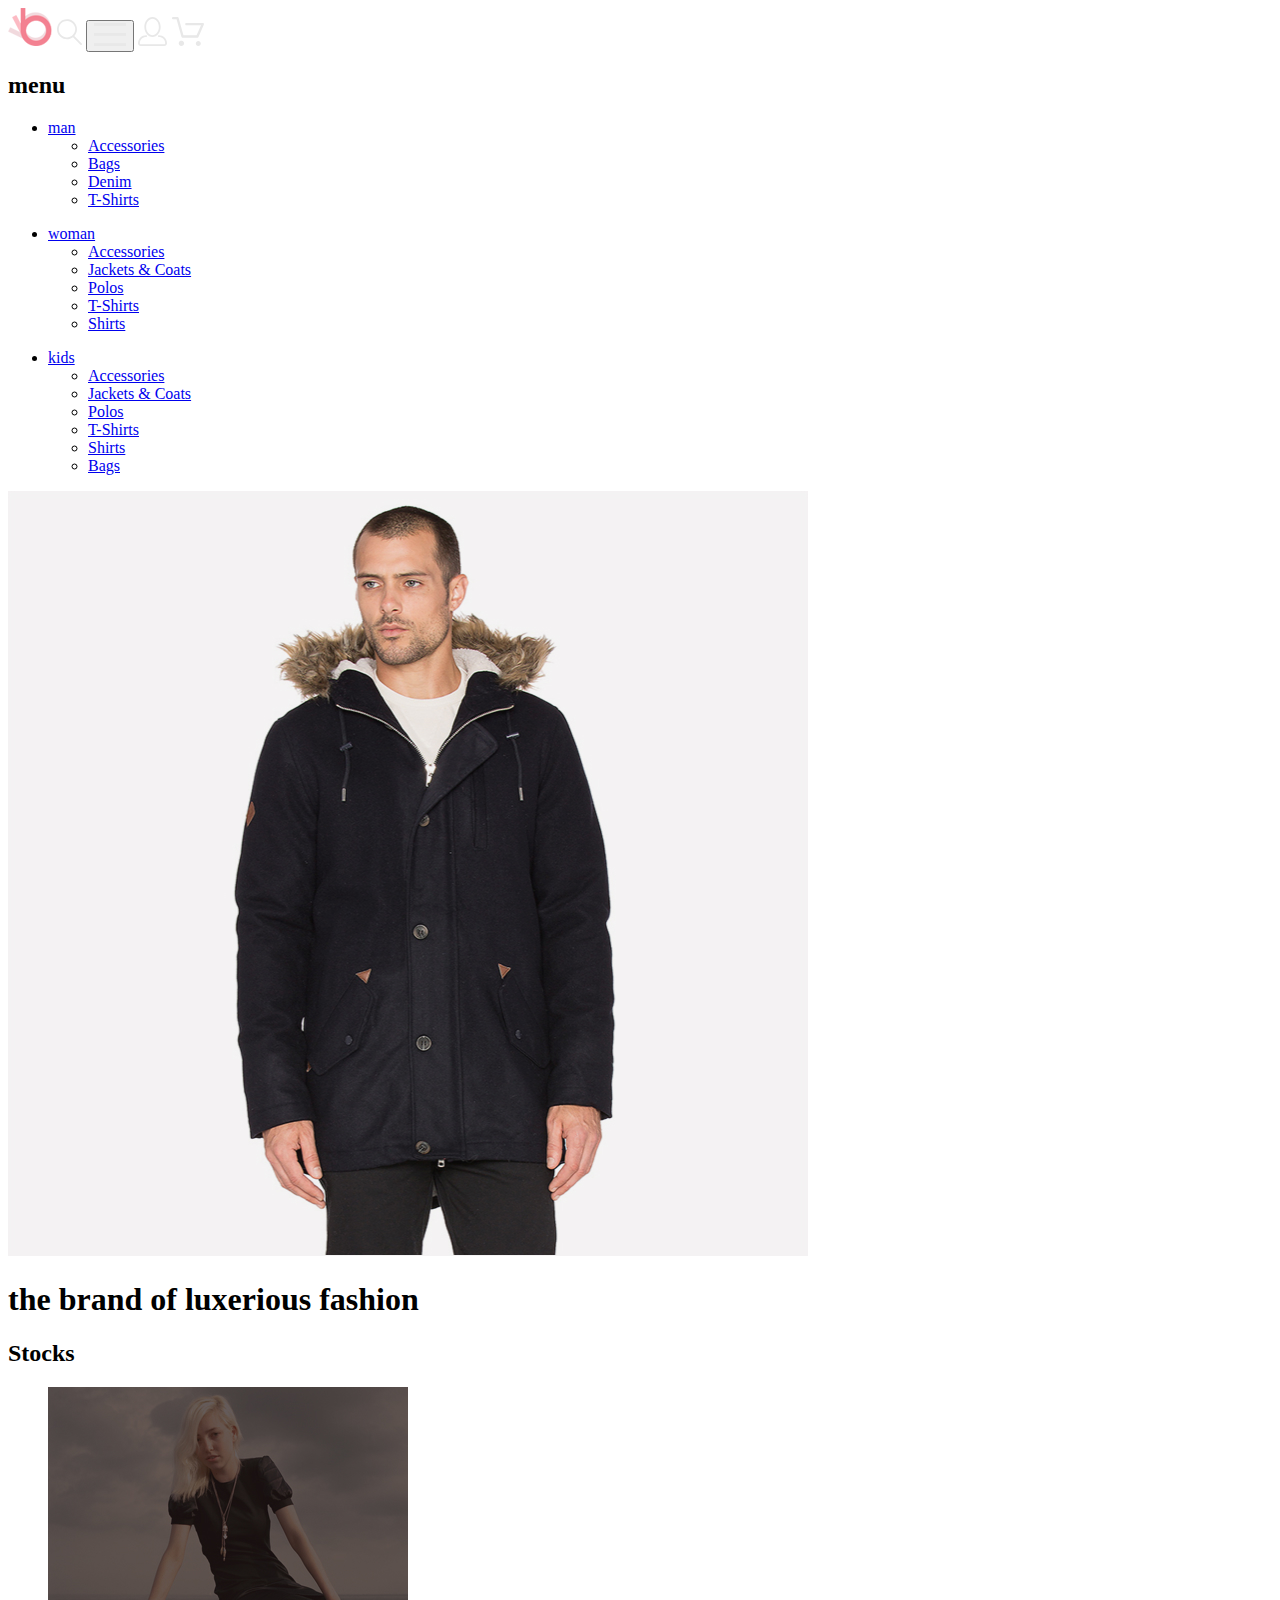
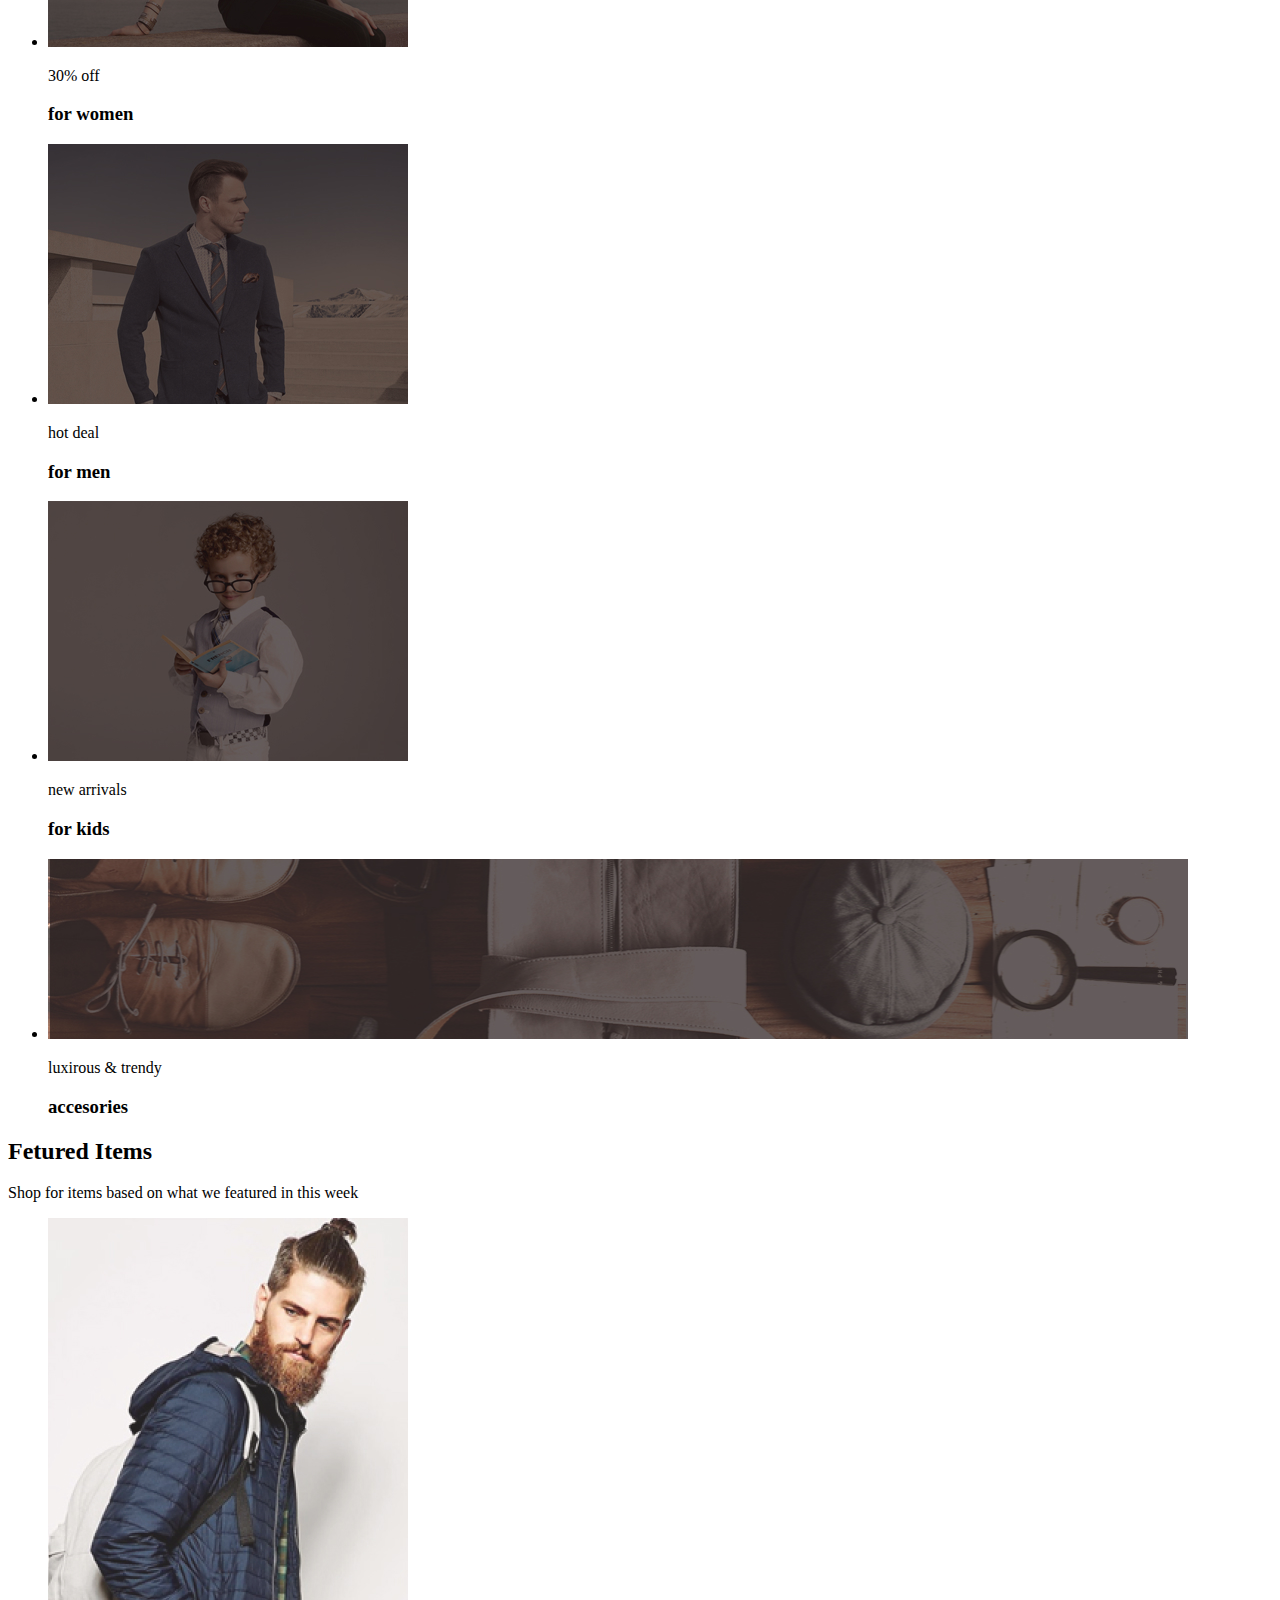
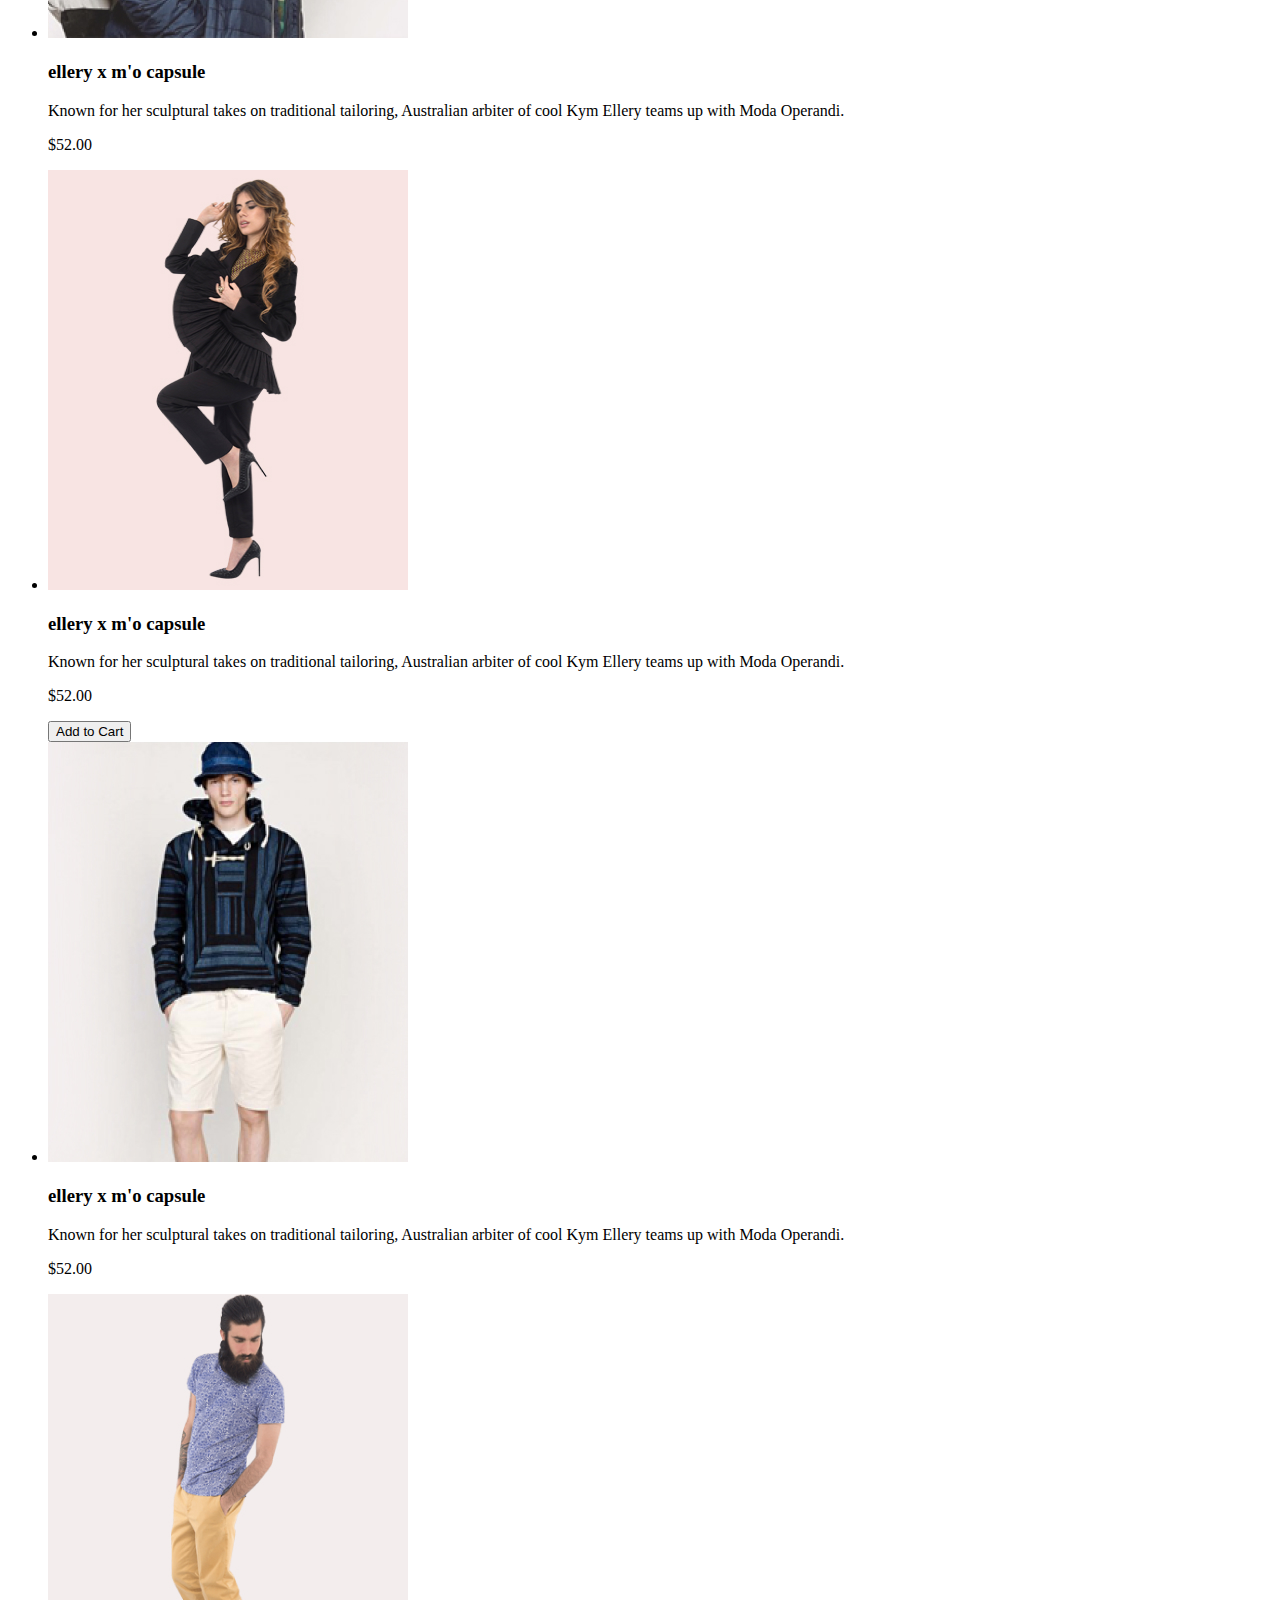
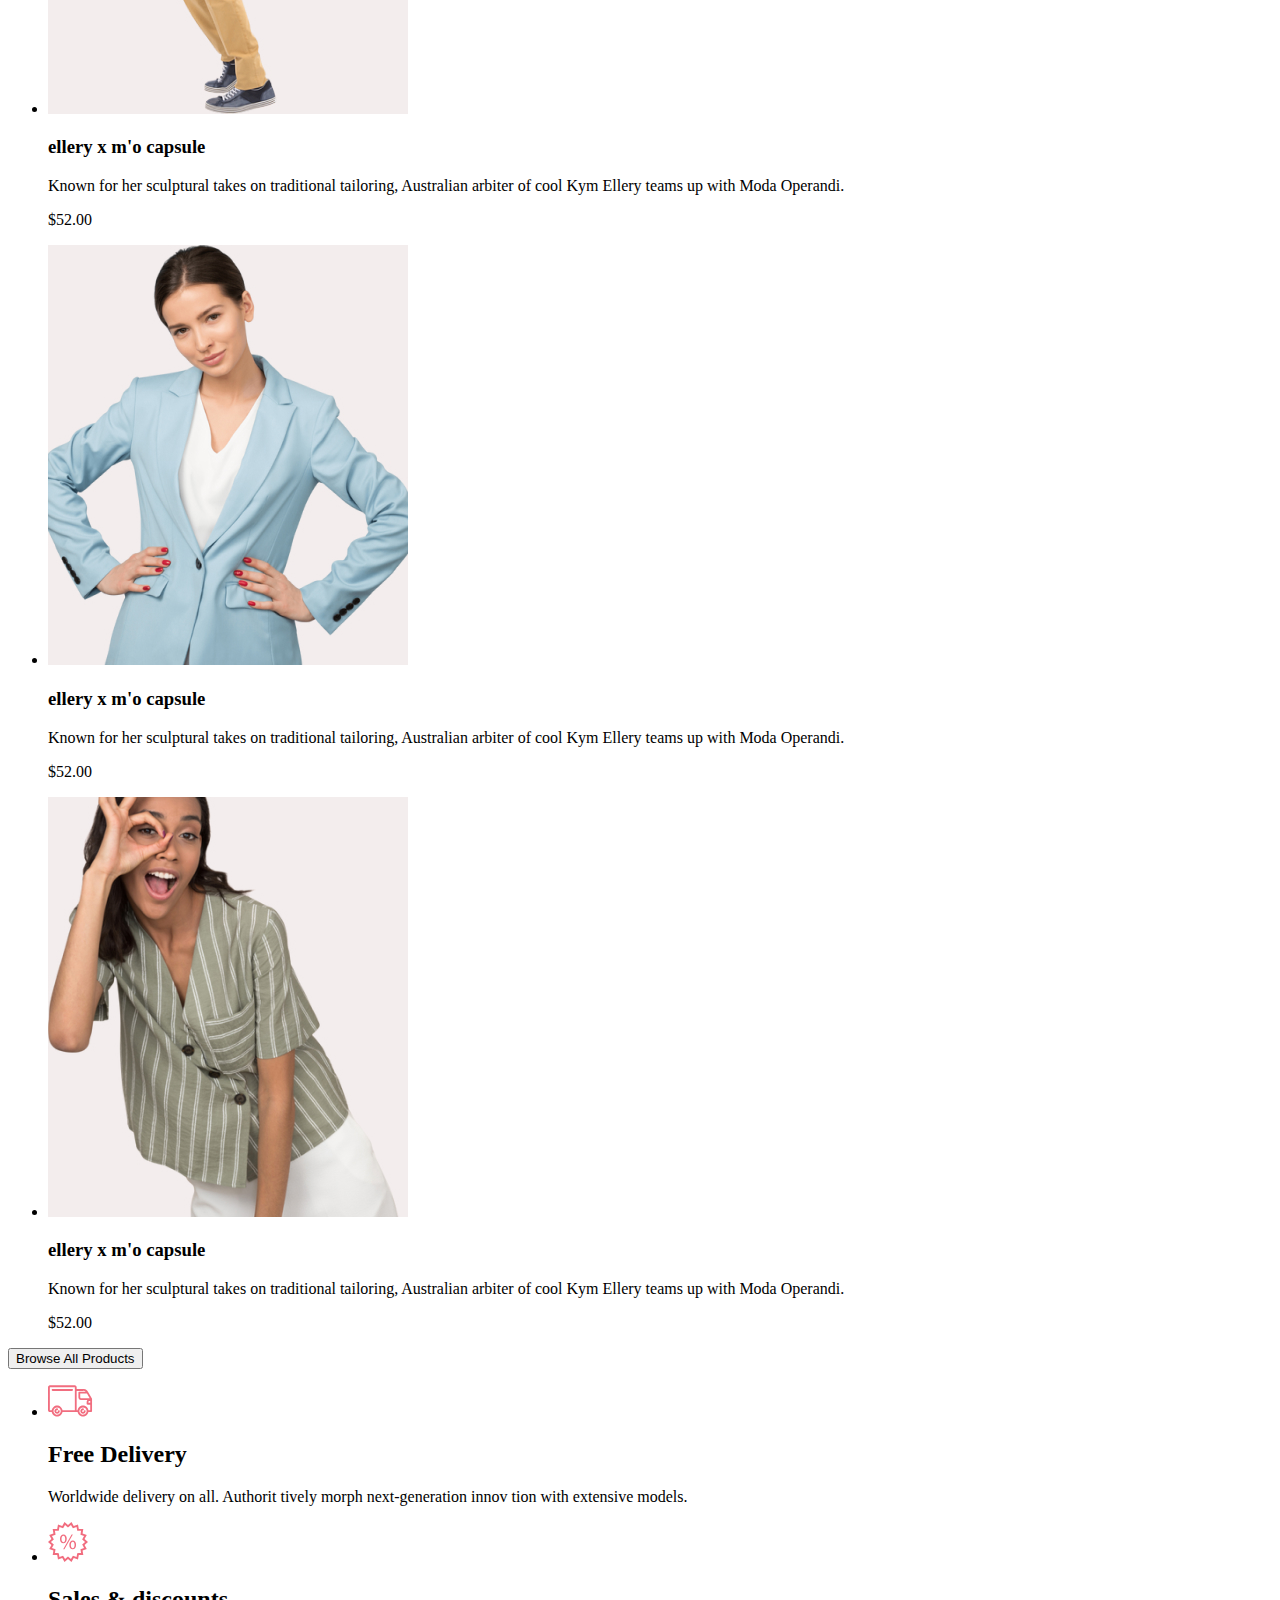
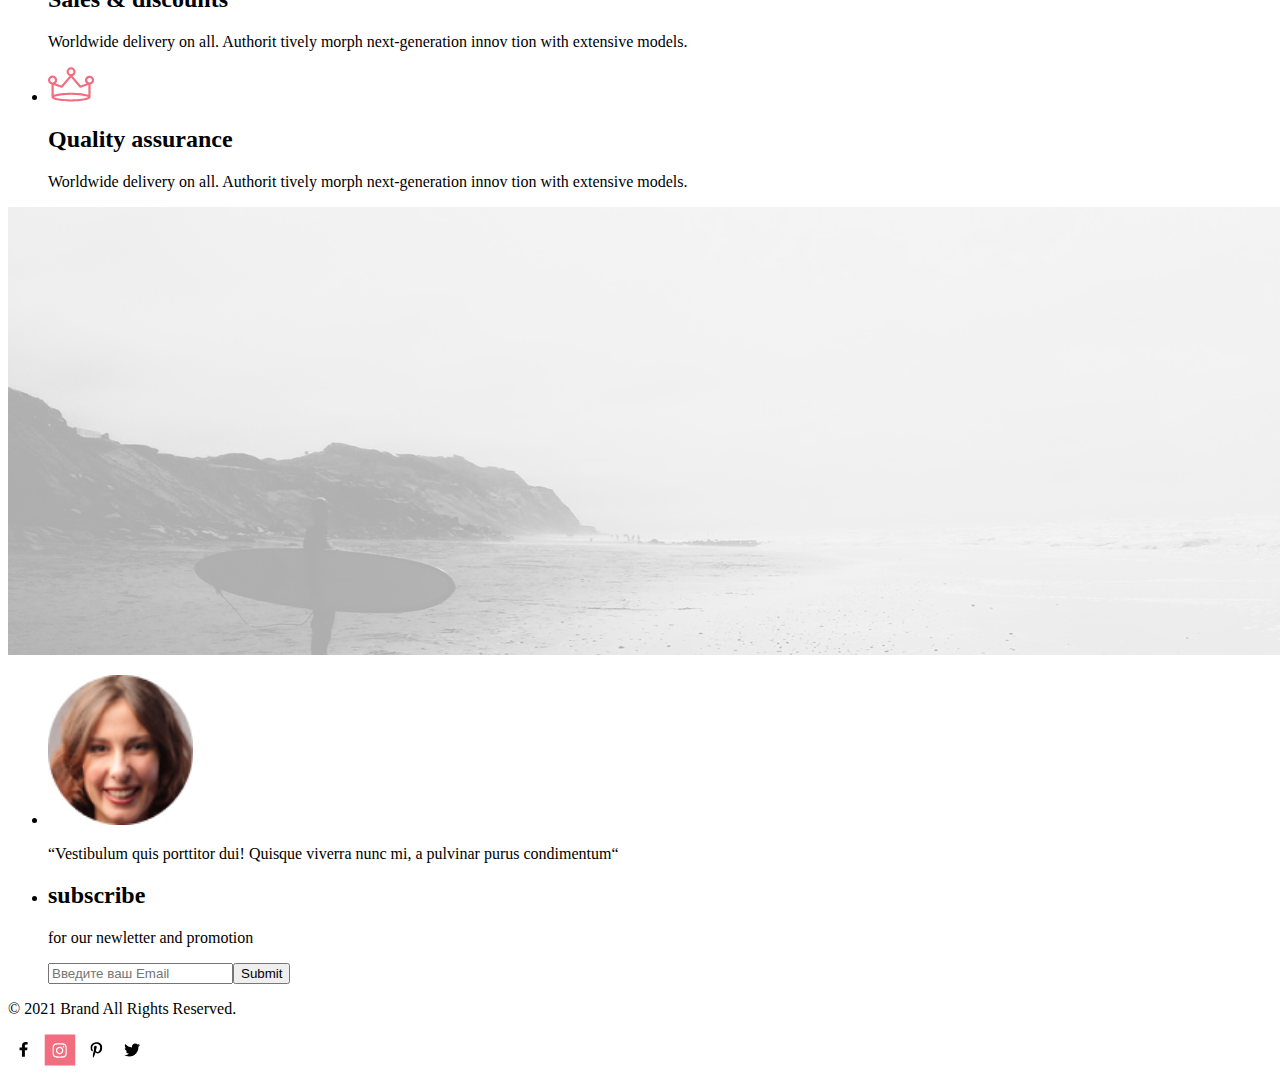
==== index.html @ 7eae7be0 "lesson1 add" ====
<!DOCTYPE html>
<html lang="en">

<head>
    <meta charset="UTF-8">
    <meta http-equiv="X-UA-Compatible" content="IE=edge">
    <meta name="viewport" content="width=device-width, initial-scale=1.0">
    <title>Shop</title>
</head>

<body>
    <header>
        <img src="./img/logo.svg" alt="logo" width="44" height="38">
        <img src="./img/loupe.svg" alt="loupe" width="26" height="27">
        <button type="button"><img src="./img/burger.svg" alt="burger" width="32" height="23"></button>
        <a href="#"><img src="./img/account.svg" alt="account" width="29" height="29"></a>
        <a href="#"><img src="./img/basket.svg"></a>

        <nav>
            <h2>menu</h2>
            <ul>
                <li>
                    <a href="#">man</a>
                    <ul>
                        <li><a href="#">Accessories</a></li>
                        <li><a href="#">Bags</a></li>
                        <li><a href="#">Denim</a></li>
                        <li><a href="#">T-Shirts</a></li>
                    </ul>
                </li>
            </ul>
            <ul>
                <li>
                    <a href="#">woman</a>
                    <ul>
                        <li><a href="#">Accessories</a></li>
                        <li><a href="#">Jackets & Coats</a></li>
                        <li><a href="#">Polos</a></li>
                        <li><a href="#">T-Shirts</a></li>
                        <li><a href="#">Shirts</a></li>
                    </ul>
                </li>
            </ul>
            <ul>
                <li>
                    <a href="#">kids</a>
                    <ul>
                        <li><a href="#">Accessories</a></li>
                        <li><a href="#">Jackets & Coats</a></li>
                        <li><a href="#">Polos</a></li>
                        <li><a href="#">T-Shirts</a></li>
                        <li><a href="#">Shirts</a></li>
                        <li><a href="#">Bags</a></li>
                    </ul>
                </li>
            </ul>
        </nav>

        <main>
            <section>
                <img src="./img/man.jpg" alt="man" width="800" height="765">
                <h1>the brand of luxerious fashion</h1>
            </section>
            <section>
                <h2>Stocks</h2>
                <ul>
                    <li>
                        <img src="./img/forwoman.jpg" alt="forwoman" width="360" height="260">
                        <p>30% off</p>
                        <h3>for women</h3>
                    </li>
                    <li>
                        <img src="./img/formen.jpg" alt="formen" width="360" height="260">
                        <p>hot deal</p>
                        <h3>for men</h3>
                    </li>
                    <li>
                        <img src="./img/forkids.jpg" alt="forkids" width="360" height="260">
                        <p>new arrivals</p>
                        <h3>for kids</h3>
                    </li>
                    <li>
                        <img src="./img/foraccesories.jpg" alt="accesories" width="1140" height="180">
                        <p>luxirous & trendy</p>
                        <h3>accesories</h3>
                    </li>
                </ul>
            </section>
            <section>
                <h2>Fetured Items</h2>
                <p>Shop for items based on what we featured in this week</p>
                <ul>
                    <li>
                        <img src="./img/product1.jpg" alt="product1" width="360" height="420">
                        <h3>ellery x m'o capsule</h3>
                        <p>Known for her sculptural takes on traditional tailoring, Australian arbiter of cool Kym
                            Ellery teams up with Moda Operandi.</p>
                        <p>$52.00</p>
                    </li>
                    <li>
                        <img src="./img/product2.jpg" alt="product2" width="360" height="420">
                        <h3>ellery x m'o capsule</h3>
                        <p>Known for her sculptural takes on traditional tailoring, Australian arbiter of cool Kym
                            Ellery teams up with Moda Operandi.</p>
                        <p>$52.00</p>
                        <button type="button">Add to Cart</button>
                    </li>
                    <li>
                        <img src="./img/product3.jpg" alt="product3" width="360" height="420">
                        <h3>ellery x m'o capsule</h3>
                        <p>Known for her sculptural takes on traditional tailoring, Australian arbiter of cool Kym
                            Ellery teams up with Moda Operandi.</p>
                        <p>$52.00</p>
                    </li>
                </ul>
                <ul>
                    <li>
                        <img src="./img/product4.jpg" alt="product4" width="360" height="420">
                        <h3>ellery x m'o capsule</h3>
                        <p>Known for her sculptural takes on traditional tailoring, Australian arbiter of cool Kym
                            Ellery teams up with Moda Operandi.</p>
                        <p>$52.00</p>
                    </li>
                    <li>
                        <img src="./img/product5.jpg" alt="product5" width="360" height="420">
                        <h3>ellery x m'o capsule</h3>
                        <p>Known for her sculptural takes on traditional tailoring, Australian arbiter of cool Kym
                            Ellery teams up with Moda Operandi.</p>
                        <p>$52.00</p>
                    </li>
                    <li>
                        <img src="./img/product6.jpg" alt="product6" width="360" height="420">
                        <h3>ellery x m'o capsule</h3>
                        <p>Known for her sculptural takes on traditional tailoring, Australian arbiter of cool Kym
                            Ellery teams up with Moda Operandi.</p>
                        <p>$52.00</p>
                    </li>
                </ul>
                <button type="button">Browse All Products</button>
            </section>
            <section>
                <ul>
                    <li>
                        <img src="./img/delivery.svg" alt="delivery" width="45" height="32">
                        <h2>Free Delivery</h2>
                        <p>Worldwide delivery on all. Authorit tively morph next-generation innov tion with extensive
                            models.</p>
                    </li>
                    <li>
                        <img src="./img/sales.svg" alt="sales" width="40" height="40">
                        <h2>Sales & discounts</h2>
                        <p>Worldwide delivery on all. Authorit tively morph next-generation innov tion with extensive
                            models.</p>
                    </li>
                    <li>
                        <img src="./img/krone.svg" alt="krone" width="47" height="35">
                        <h2>Quality assurance</h2>
                        <p>Worldwide delivery on all. Authorit tively morph next-generation innov tion with extensive
                            models.</p>
                    </li>
                </ul>
            </section>
            <section>
                <img src="./img/background.png" alt="background">
            </section>
            <ul>
                <li>
                    <img src="./img/face.jpg" alt="face" width="145" height="150">
                    <p>“Vestibulum quis porttitor dui! Quisque viverra nunc mi, a pulvinar purus condimentum“</p>
                </li>
                <li>
                    <h2>subscribe</h2>
                    <p>for our newletter and promotion</p>
                    <form><input placeholder="Введите ваш Email"><button type="button">Submit</button></form>

                </li>
            </ul>
        </main>

        <footer>
            <section>
                <p>© 2021 Brand All Rights Reserved.</p>
            </section>
            <a href="#"><img src="./img/facebook.svg" alt="facebook" width="32" height="32"></a>
            <a href="#"><img src="./img/instagramm.svg" alt="instagramm" width="32" height="32"></a>
            <a href="#"><img src="./img/pindos.svg" alt="pindos" width="32" height="32"></a>
            <a href="#"><img src="./img/twitter.svg" alt="twitter" width="32" height="32"></a>
        </footer>
</body>

</html>
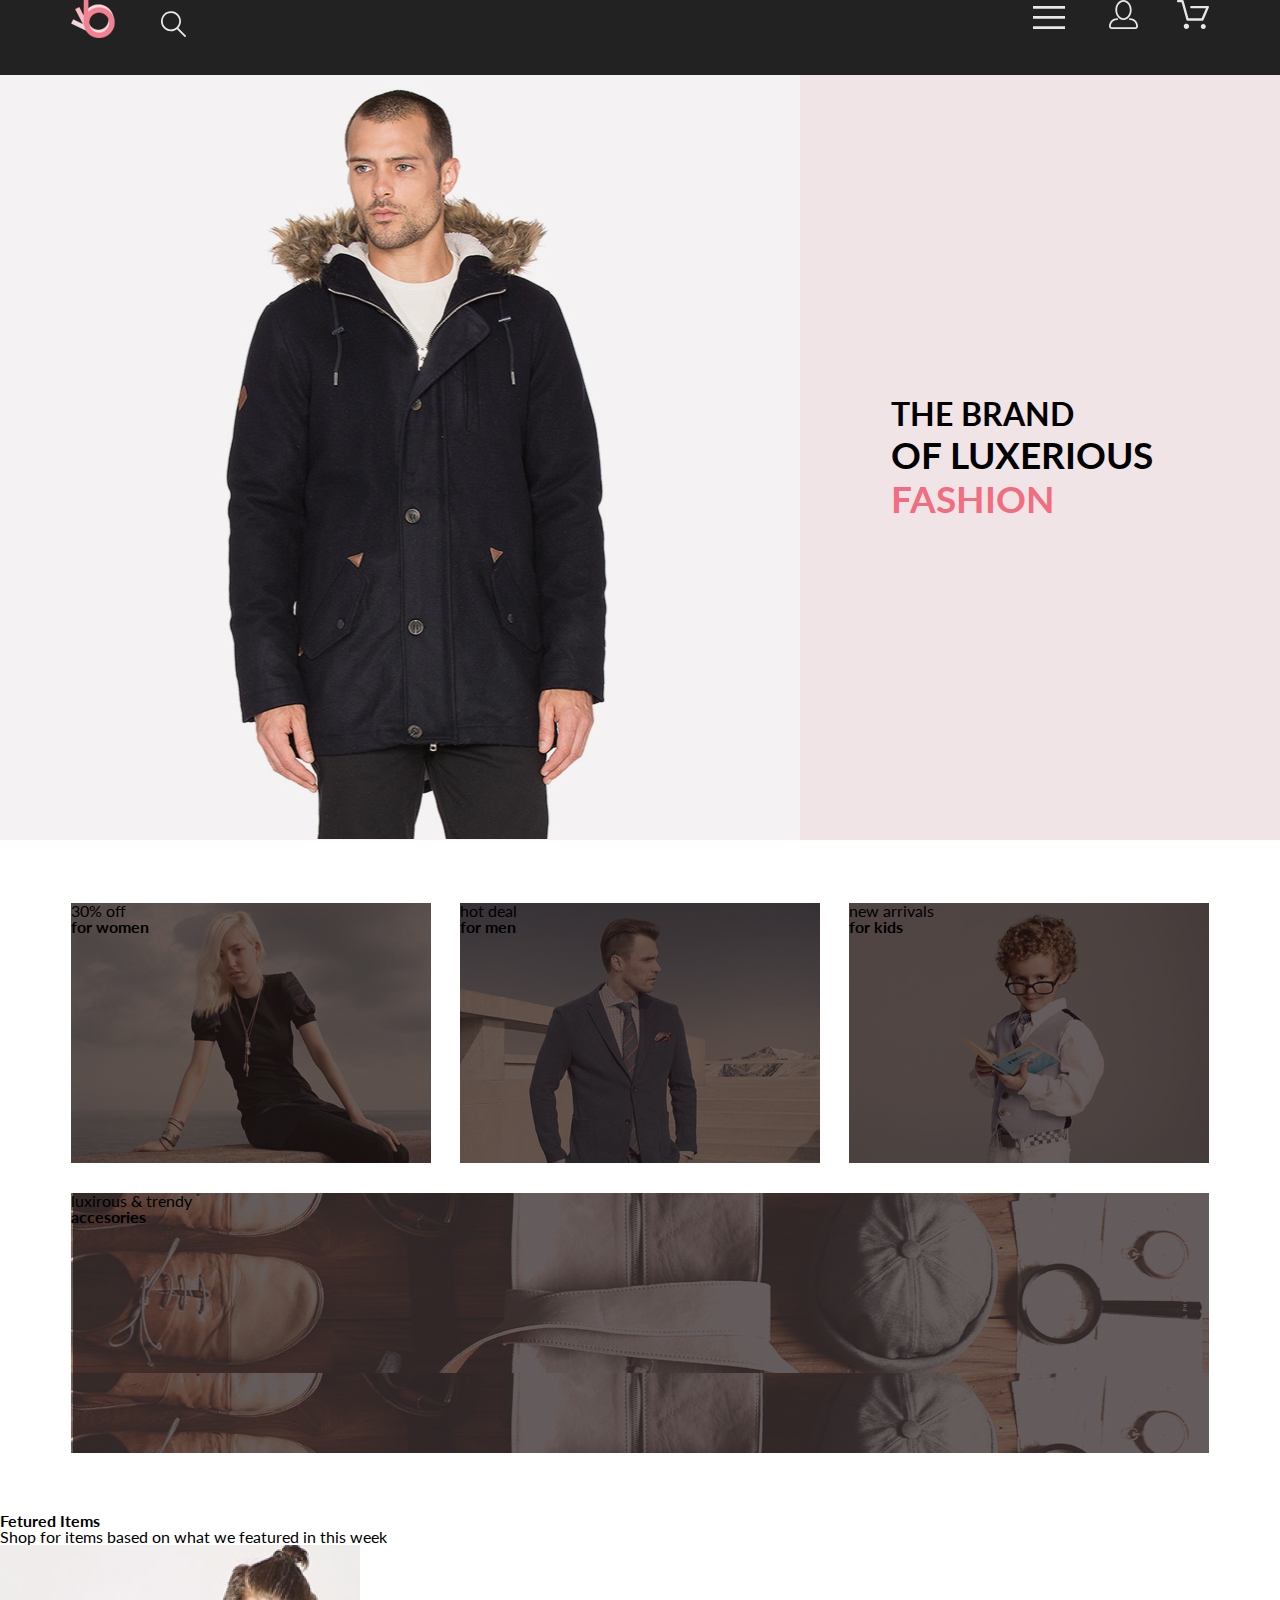
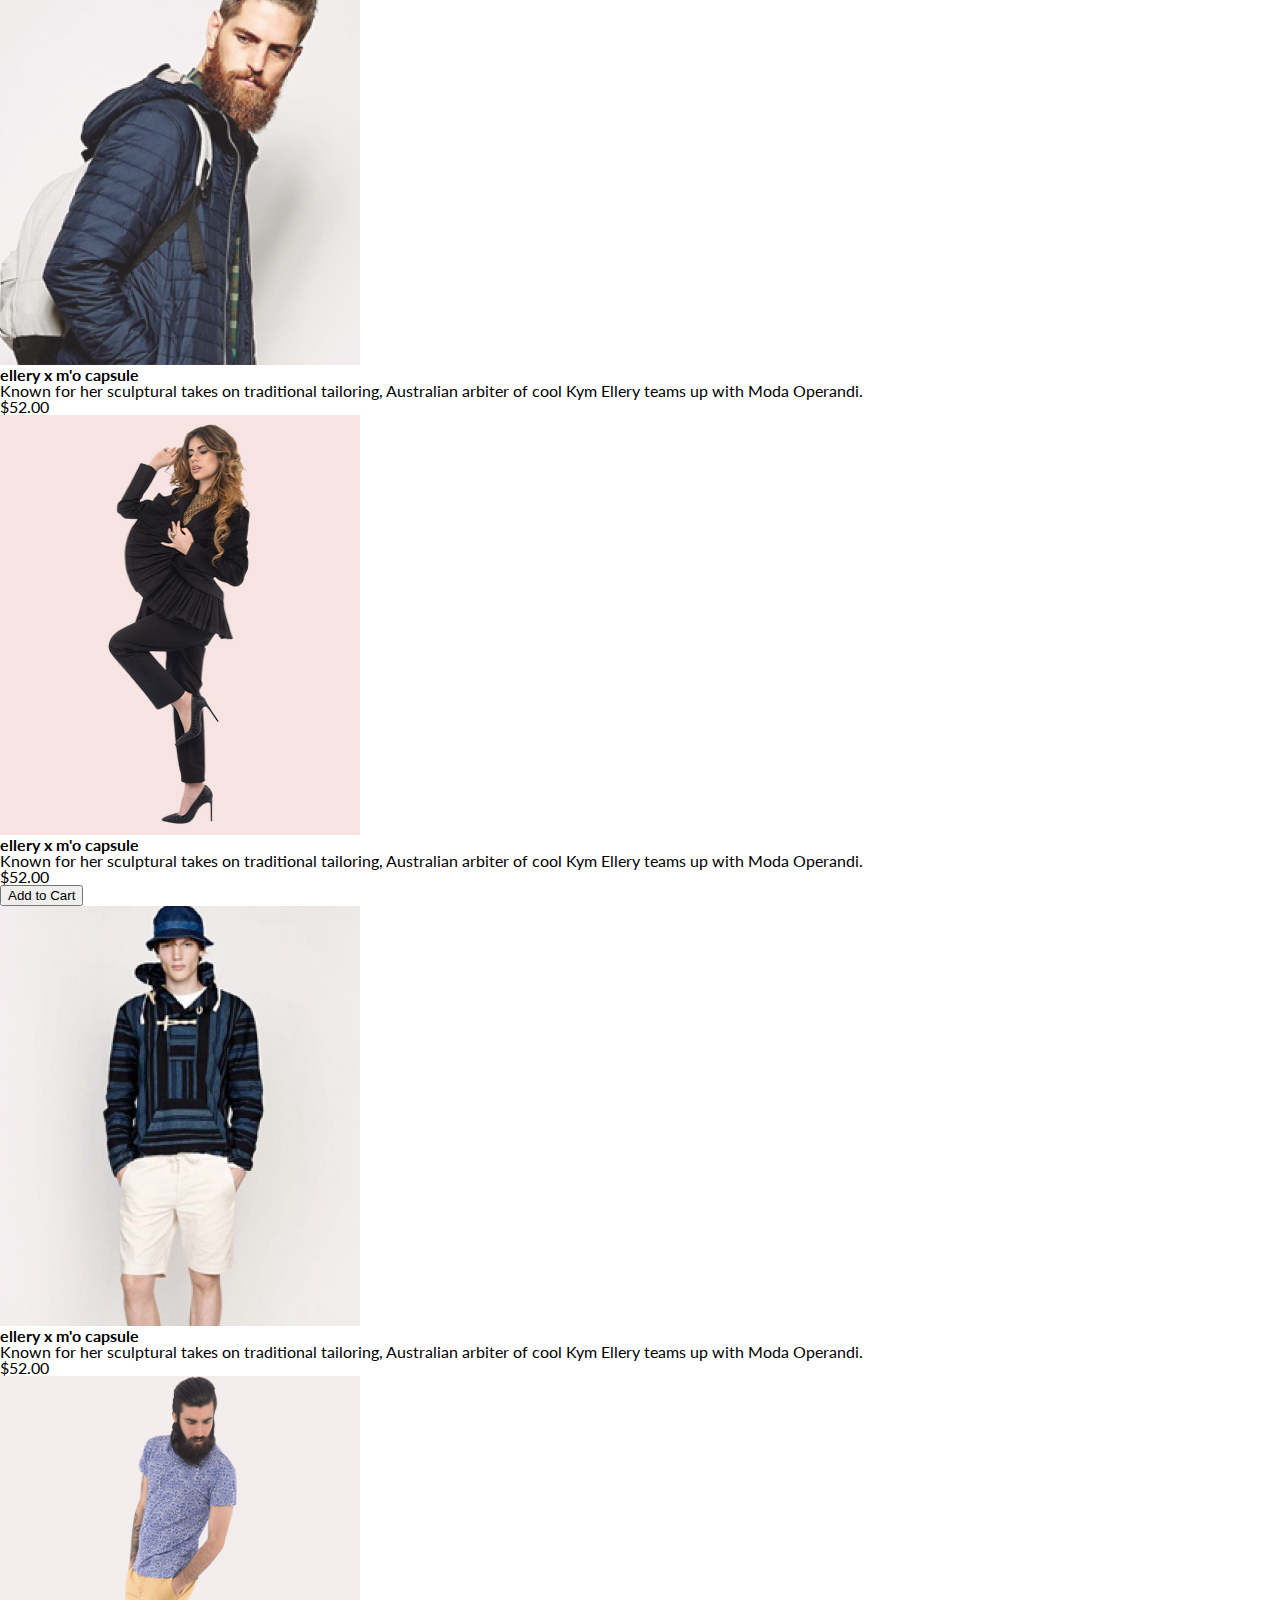
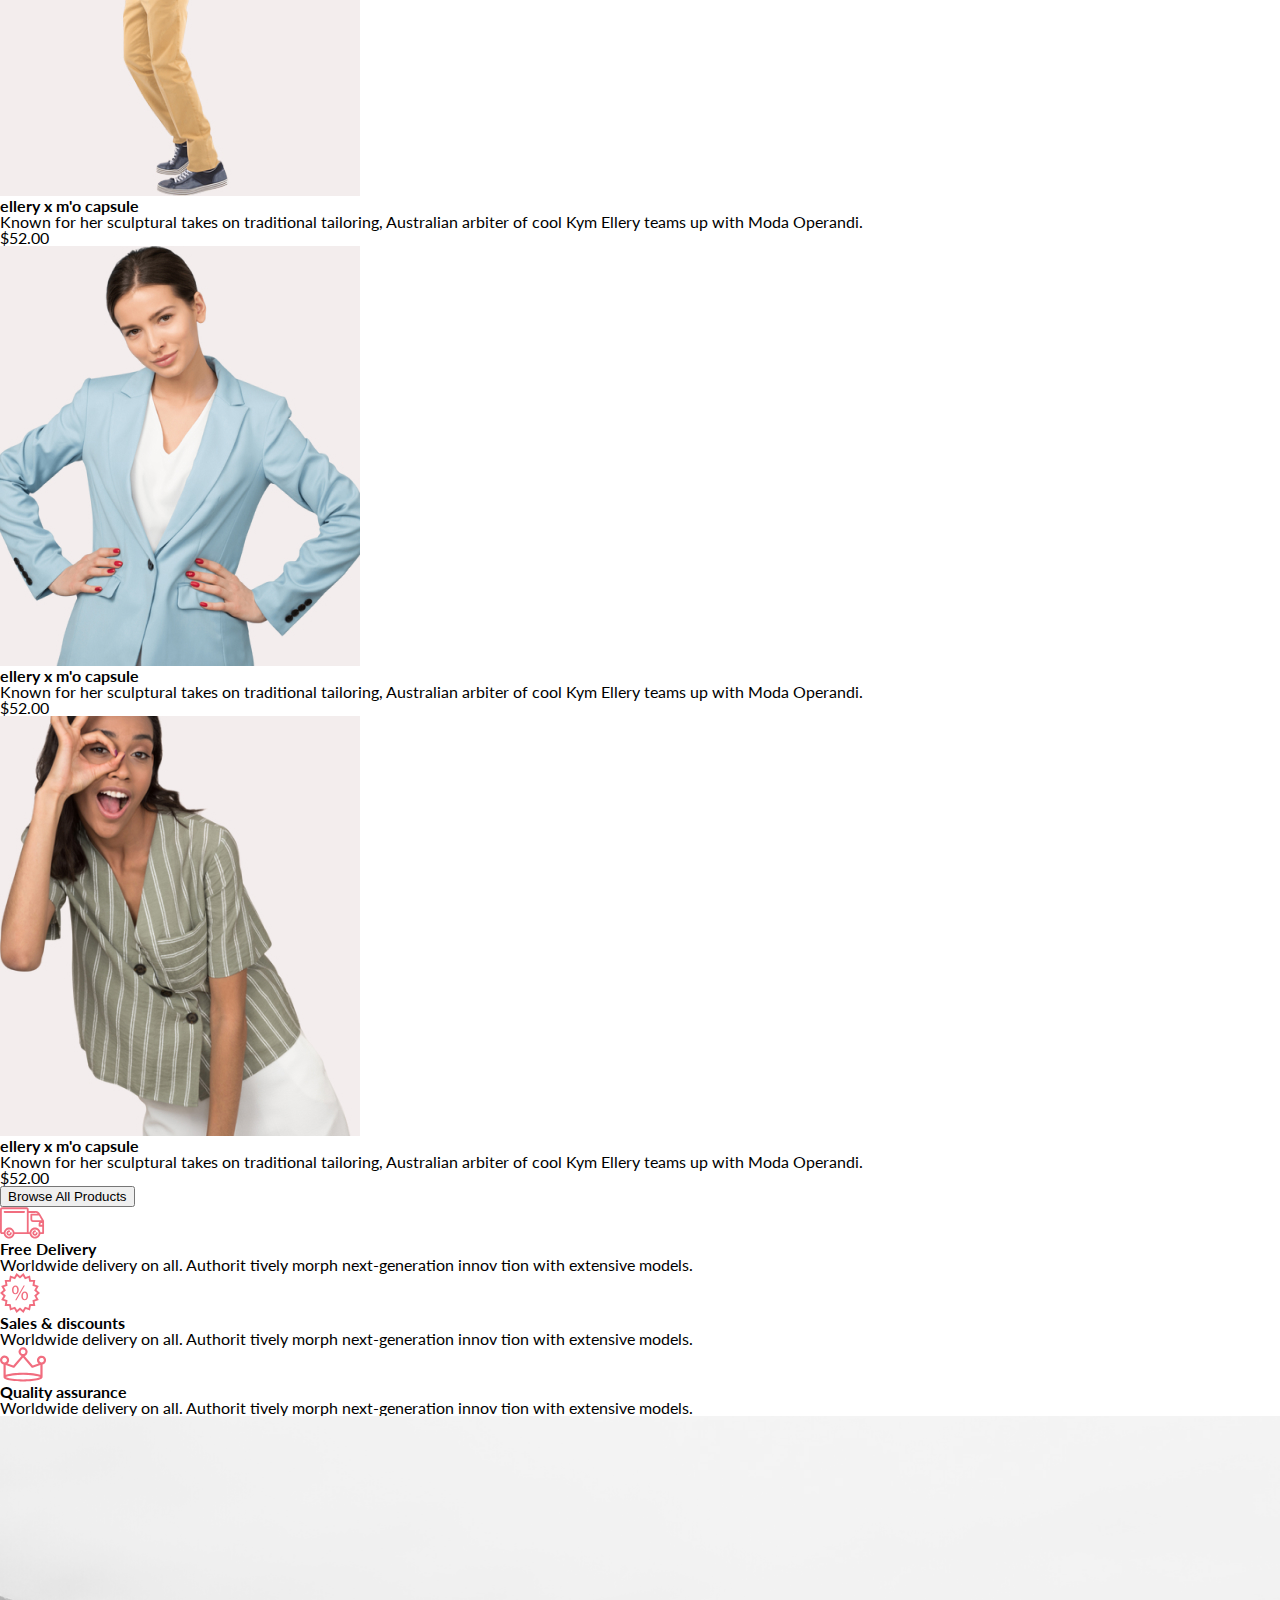
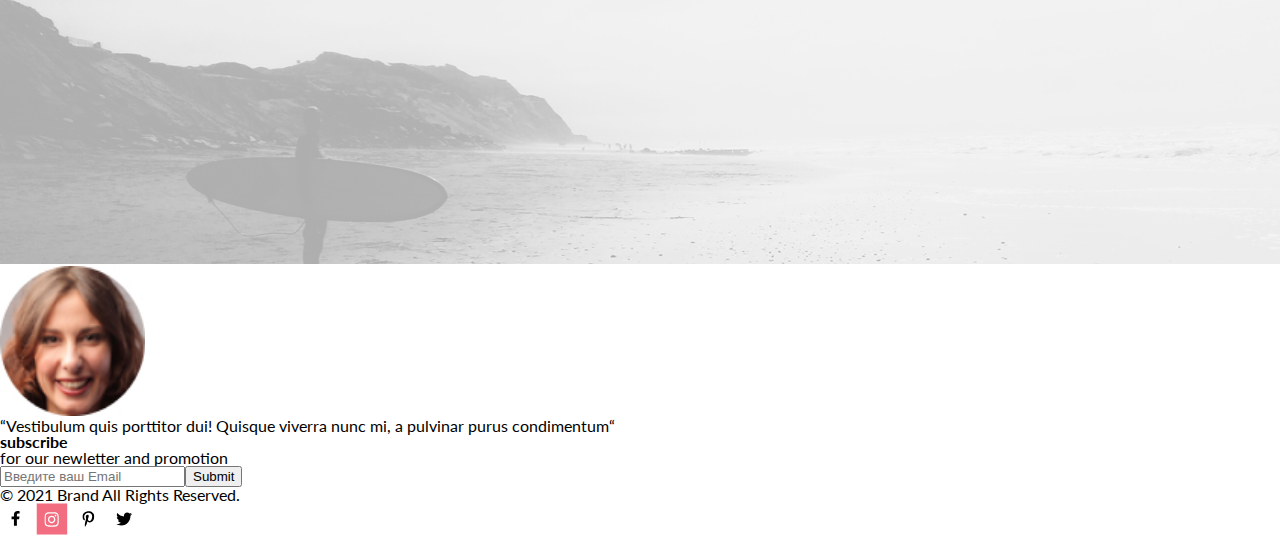
==== commit e06017fa: "half of lesson 2" ====
--- a/index.html
+++ b/index.html
@@ -5,18 +5,32 @@
     <meta charset="UTF-8">
     <meta http-equiv="X-UA-Compatible" content="IE=edge">
     <meta name="viewport" content="width=device-width, initial-scale=1.0">
+    <link rel="stylesheet" href="./css/style.css">
+    <link rel="stylesheet" href="./css/reset.css">
+    <link rel="preconnect" href="https://fonts.gstatic.com">
+    <link href="https://fonts.googleapis.com/css2?family=Lato:ital,wght@0,300;0,700;0,900;1,400;1,900&display=swap"
+        rel="stylesheet">
     <title>Shop</title>
 </head>
 
 <body>
-    <header>
-        <img src="./img/logo.svg" alt="logo" width="44" height="38">
-        <img src="./img/loupe.svg" alt="loupe" width="26" height="27">
-        <button type="button"><img src="./img/burger.svg" alt="burger" width="32" height="23"></button>
-        <a href="#"><img src="./img/account.svg" alt="account" width="29" height="29"></a>
-        <a href="#"><img src="./img/basket.svg"></a>
-
-        <nav>
+    <header class="header">
+        <div class="container">
+            <div class="header__wrapper">
+                <div class="header__controls">
+                    <img class="header__logo" src="./img/logo.svg" alt="logo" width="44" height="38">
+                    <img src="./img/loupe.svg" alt="loupe" width="26" height="27">
+                </div>
+                <div class="header__controls">
+                    <button type="button" class="header__button"><img src="./img/burger.svg" alt="burger" width="32"
+                            height="23"></button>
+                    <a class="header__person-link" href="#"><img src="./img/account.svg" alt="account" width="29"
+                            height="29"></a>
+                    <a href="#"><img src="./img/basket.svg"></a>
+                </div>
+            </div>
+        </div>
+        <nav class="header__navigation">
             <h2>menu</h2>
             <ul>
                 <li>
@@ -55,137 +69,140 @@
                 </li>
             </ul>
         </nav>
-
-        <main>
-            <section>
-                <img src="./img/man.jpg" alt="man" width="800" height="765">
-                <h1>the brand of luxerious fashion</h1>
-            </section>
-            <section>
-                <h2>Stocks</h2>
-                <ul>
-                    <li>
-                        <img src="./img/forwoman.jpg" alt="forwoman" width="360" height="260">
-                        <p>30% off</p>
-                        <h3>for women</h3>
-                    </li>
-                    <li>
-                        <img src="./img/formen.jpg" alt="formen" width="360" height="260">
-                        <p>hot deal</p>
-                        <h3>for men</h3>
-                    </li>
-                    <li>
-                        <img src="./img/forkids.jpg" alt="forkids" width="360" height="260">
-                        <p>new arrivals</p>
-                        <h3>for kids</h3>
-                    </li>
-                    <li>
-                        <img src="./img/foraccesories.jpg" alt="accesories" width="1140" height="180">
-                        <p>luxirous & trendy</p>
-                        <h3>accesories</h3>
-                    </li>
-                </ul>
-            </section>
-            <section>
-                <h2>Fetured Items</h2>
-                <p>Shop for items based on what we featured in this week</p>
-                <ul>
-                    <li>
-                        <img src="./img/product1.jpg" alt="product1" width="360" height="420">
-                        <h3>ellery x m'o capsule</h3>
-                        <p>Known for her sculptural takes on traditional tailoring, Australian arbiter of cool Kym
-                            Ellery teams up with Moda Operandi.</p>
-                        <p>$52.00</p>
-                    </li>
-                    <li>
-                        <img src="./img/product2.jpg" alt="product2" width="360" height="420">
-                        <h3>ellery x m'o capsule</h3>
-                        <p>Known for her sculptural takes on traditional tailoring, Australian arbiter of cool Kym
-                            Ellery teams up with Moda Operandi.</p>
-                        <p>$52.00</p>
-                        <button type="button">Add to Cart</button>
-                    </li>
-                    <li>
-                        <img src="./img/product3.jpg" alt="product3" width="360" height="420">
-                        <h3>ellery x m'o capsule</h3>
-                        <p>Known for her sculptural takes on traditional tailoring, Australian arbiter of cool Kym
-                            Ellery teams up with Moda Operandi.</p>
-                        <p>$52.00</p>
-                    </li>
-                </ul>
-                <ul>
-                    <li>
-                        <img src="./img/product4.jpg" alt="product4" width="360" height="420">
-                        <h3>ellery x m'o capsule</h3>
-                        <p>Known for her sculptural takes on traditional tailoring, Australian arbiter of cool Kym
-                            Ellery teams up with Moda Operandi.</p>
-                        <p>$52.00</p>
-                    </li>
-                    <li>
-                        <img src="./img/product5.jpg" alt="product5" width="360" height="420">
-                        <h3>ellery x m'o capsule</h3>
-                        <p>Known for her sculptural takes on traditional tailoring, Australian arbiter of cool Kym
-                            Ellery teams up with Moda Operandi.</p>
-                        <p>$52.00</p>
-                    </li>
-                    <li>
-                        <img src="./img/product6.jpg" alt="product6" width="360" height="420">
-                        <h3>ellery x m'o capsule</h3>
-                        <p>Known for her sculptural takes on traditional tailoring, Australian arbiter of cool Kym
-                            Ellery teams up with Moda Operandi.</p>
-                        <p>$52.00</p>
-                    </li>
-                </ul>
-                <button type="button">Browse All Products</button>
-            </section>
-            <section>
-                <ul>
-                    <li>
-                        <img src="./img/delivery.svg" alt="delivery" width="45" height="32">
-                        <h2>Free Delivery</h2>
-                        <p>Worldwide delivery on all. Authorit tively morph next-generation innov tion with extensive
-                            models.</p>
-                    </li>
-                    <li>
-                        <img src="./img/sales.svg" alt="sales" width="40" height="40">
-                        <h2>Sales & discounts</h2>
-                        <p>Worldwide delivery on all. Authorit tively morph next-generation innov tion with extensive
-                            models.</p>
-                    </li>
-                    <li>
-                        <img src="./img/krone.svg" alt="krone" width="47" height="35">
-                        <h2>Quality assurance</h2>
-                        <p>Worldwide delivery on all. Authorit tively morph next-generation innov tion with extensive
-                            models.</p>
-                    </li>
-                </ul>
-            </section>
-            <section>
-                <img src="./img/background.png" alt="background">
-            </section>
-            <ul>
-                <li>
-                    <img src="./img/face.jpg" alt="face" width="145" height="150">
-                    <p>“Vestibulum quis porttitor dui! Quisque viverra nunc mi, a pulvinar purus condimentum“</p>
-                </li>
-                <li>
-                    <h2>subscribe</h2>
-                    <p>for our newletter and promotion</p>
-                    <form><input placeholder="Введите ваш Email"><button type="button">Submit</button></form>
-
-                </li>
-            </ul>
-        </main>
-
-        <footer>
-            <section>
-                <p>© 2021 Brand All Rights Reserved.</p>
-            </section>
-            <a href="#"><img src="./img/facebook.svg" alt="facebook" width="32" height="32"></a>
-            <a href="#"><img src="./img/instagramm.svg" alt="instagramm" width="32" height="32"></a>
-            <a href="#"><img src="./img/pindos.svg" alt="pindos" width="32" height="32"></a>
-            <a href="#"><img src="./img/twitter.svg" alt="twitter" width="32" height="32"></a>
-        </footer>
+    </header>
+
+    <main>
+        <section class="brand">
+            <img src="./img/man.jpg" alt="man" width="800" height="765">
+            <div class="brand__title--wrapper">
+                <h1 class="brand__title">the brand <span class="brand__subtitle">of luxerious <span
+                            class="brand__subtitle brand__subtitle--pink"> fashion</span></span></h1>
+            </div>
+        </section>
+        <section class="offers container">
+            <h2 class="visually-hidden">Stocks</h2>
+            <ul class="offers__list">
+                <li class="offers__item offers__item--woman">
+
+                    <p>30% off</p>
+                    <h3>for women</h3>
+                </li>
+                <li class="offers__item offers__item--man">
+
+                    <p>hot deal</p>
+                    <h3>for men</h3>
+                </li>
+                <li class="offers__item offers__item--kids">
+                    <p>new arrivals</p>
+                    <h3>for kids</h3>
+                </li>
+                <li class="offers__item offers__item--accesories">
+
+                    <p>luxirous & trendy</p>
+                    <h3>accesories</h3>
+                </li>
+            </ul>
+        </section>
+        <section>
+            <h2>Fetured Items</h2>
+            <p>Shop for items based on what we featured in this week</p>
+            <ul>
+                <li>
+                    <img src="./img/product1.jpg" alt="product1" width="360" height="420">
+                    <h3>ellery x m'o capsule</h3>
+                    <p>Known for her sculptural takes on traditional tailoring, Australian arbiter of cool Kym
+                        Ellery teams up with Moda Operandi.</p>
+                    <p>$52.00</p>
+                </li>
+                <li>
+                    <img src="./img/product2.jpg" alt="product2" width="360" height="420">
+                    <h3>ellery x m'o capsule</h3>
+                    <p>Known for her sculptural takes on traditional tailoring, Australian arbiter of cool Kym
+                        Ellery teams up with Moda Operandi.</p>
+                    <p>$52.00</p>
+                    <button type="button">Add to Cart</button>
+                </li>
+                <li>
+                    <img src="./img/product3.jpg" alt="product3" width="360" height="420">
+                    <h3>ellery x m'o capsule</h3>
+                    <p>Known for her sculptural takes on traditional tailoring, Australian arbiter of cool Kym
+                        Ellery teams up with Moda Operandi.</p>
+                    <p>$52.00</p>
+                </li>
+            </ul>
+            <ul>
+                <li>
+                    <img src="./img/product4.jpg" alt="product4" width="360" height="420">
+                    <h3>ellery x m'o capsule</h3>
+                    <p>Known for her sculptural takes on traditional tailoring, Australian arbiter of cool Kym
+                        Ellery teams up with Moda Operandi.</p>
+                    <p>$52.00</p>
+                </li>
+                <li>
+                    <img src="./img/product5.jpg" alt="product5" width="360" height="420">
+                    <h3>ellery x m'o capsule</h3>
+                    <p>Known for her sculptural takes on traditional tailoring, Australian arbiter of cool Kym
+                        Ellery teams up with Moda Operandi.</p>
+                    <p>$52.00</p>
+                </li>
+                <li>
+                    <img src="./img/product6.jpg" alt="product6" width="360" height="420">
+                    <h3>ellery x m'o capsule</h3>
+                    <p>Known for her sculptural takes on traditional tailoring, Australian arbiter of cool Kym
+                        Ellery teams up with Moda Operandi.</p>
+                    <p>$52.00</p>
+                </li>
+            </ul>
+            <button type="button">Browse All Products</button>
+        </section>
+        <section>
+            <ul>
+                <li>
+                    <img src="./img/delivery.svg" alt="delivery" width="45" height="32">
+                    <h2>Free Delivery</h2>
+                    <p>Worldwide delivery on all. Authorit tively morph next-generation innov tion with extensive
+                        models.</p>
+                </li>
+                <li>
+                    <img src="./img/sales.svg" alt="sales" width="40" height="40">
+                    <h2>Sales & discounts</h2>
+                    <p>Worldwide delivery on all. Authorit tively morph next-generation innov tion with extensive
+                        models.</p>
+                </li>
+                <li>
+                    <img src="./img/krone.svg" alt="krone" width="47" height="35">
+                    <h2>Quality assurance</h2>
+                    <p>Worldwide delivery on all. Authorit tively morph next-generation innov tion with extensive
+                        models.</p>
+                </li>
+            </ul>
+        </section>
+        <section>
+            <img src="./img/background.png" alt="background">
+        </section>
+
+
+        <img src="./img/face.jpg" alt="face" width="145" height="150">
+        <p>“Vestibulum quis porttitor dui! Quisque viverra nunc mi, a pulvinar purus condimentum“</p>
+        <ul>
+            <li>
+                <h2>subscribe</h2>
+                <p>for our newletter and promotion</p>
+                <form><input placeholder="Введите ваш Email"><button type="button">Submit</button></form>
+
+            </li>
+        </ul>
+    </main>
+
+    <footer>
+        <section>
+            <p>© 2021 Brand All Rights Reserved.</p>
+        </section>
+        <a href="#"><img src="./img/facebook.svg" alt="facebook" width="32" height="32"></a>
+        <a href="#"><img src="./img/instagramm.svg" alt="instagramm" width="32" height="32"></a>
+        <a href="#"><img src="./img/pindos.svg" alt="pindos" width="32" height="32"></a>
+        <a href="#"><img src="./img/twitter.svg" alt="twitter" width="32" height="32"></a>
+    </footer>
 </body>
 
 </html>--- a/css/style.css
+++ b/css/style.css
@@ -0,0 +1,113 @@
+:root {
+    --dark-blue: #222222;
+    --pink: #F1E4E6;
+    --pink-light: #F16D7F;
+    --grey: #211616;
+
+  }
+body{
+    font-family: Lato;
+font-size: 16px;
+font-style: normal;
+font-weight: 400;
+line-height: 19px;
+}
+.container {
+    width: 1138px;
+    margin: 0 auto;
+}
+
+.visually-hidden{
+    position: absolute;
+    width: 1px;
+    height: 1px;
+    margin: -1px;
+    padding: 0;
+    overflow: hidden;
+    border: 0;
+    clip:rect(0 0 0 0);
+
+}
+.header {
+    background-color: var(--dark-blue);
+}
+
+.header__wrapper{
+    display: flex;
+    align-content: center;
+    min-height: 75px;
+    justify-content: space-between;
+}
+.header__navigation{
+    display: none;
+}
+.header__logo{
+    margin: 0 41px 0 0;
+}
+.header__button{
+    background-color: transparent;
+    border: none;
+    margin: 0 34px 0 0;
+}
+.header__person-link{
+    margin: 0 34px 0 0;
+}
+
+.brand {
+    margin: 0 0 63px 0;
+    display: flex;
+}
+.brand__title--wrapper {
+    padding: 0 0 0 91px;
+    background-color: var(--pink);
+    flex-grow: 1;
+    display: flex;
+    align-items: center;
+}
+
+.brand__title{
+font-size: 32px;
+font-style: normal;
+font-weight: 700;
+line-height: 38px;
+text-transform: uppercase;
+}
+
+.brand__subtitle {
+    display: block;
+font-size: 37px;
+font-weight: 700;
+line-height: 44px;
+}
+
+.brand__subtitle--pink {
+    color: var(--pink-light);
+}
+
+.offers__list{
+    display: flex;
+    flex-wrap: wrap;
+    justify-content: space-between;
+    margin: 0 0 30px;
+}
+.offers__item{
+min-height: 260px;
+width: 360px;
+background-color: var(--grey);
+margin: 0 0 30px;
+}
+
+.offers__item--woman{
+    background-image: url(../img/forwoman.jpg);
+
+}
+.offers__item--man{
+    background-image: url(../img/formen.jpg);
+}
+.offers__item--kids{
+    background-image: url(../img/forkids.jpg);
+}
+.offers__item--accesories{
+    background-image: url(../img/foraccesories.jpg);
+    width: 100%;
+}
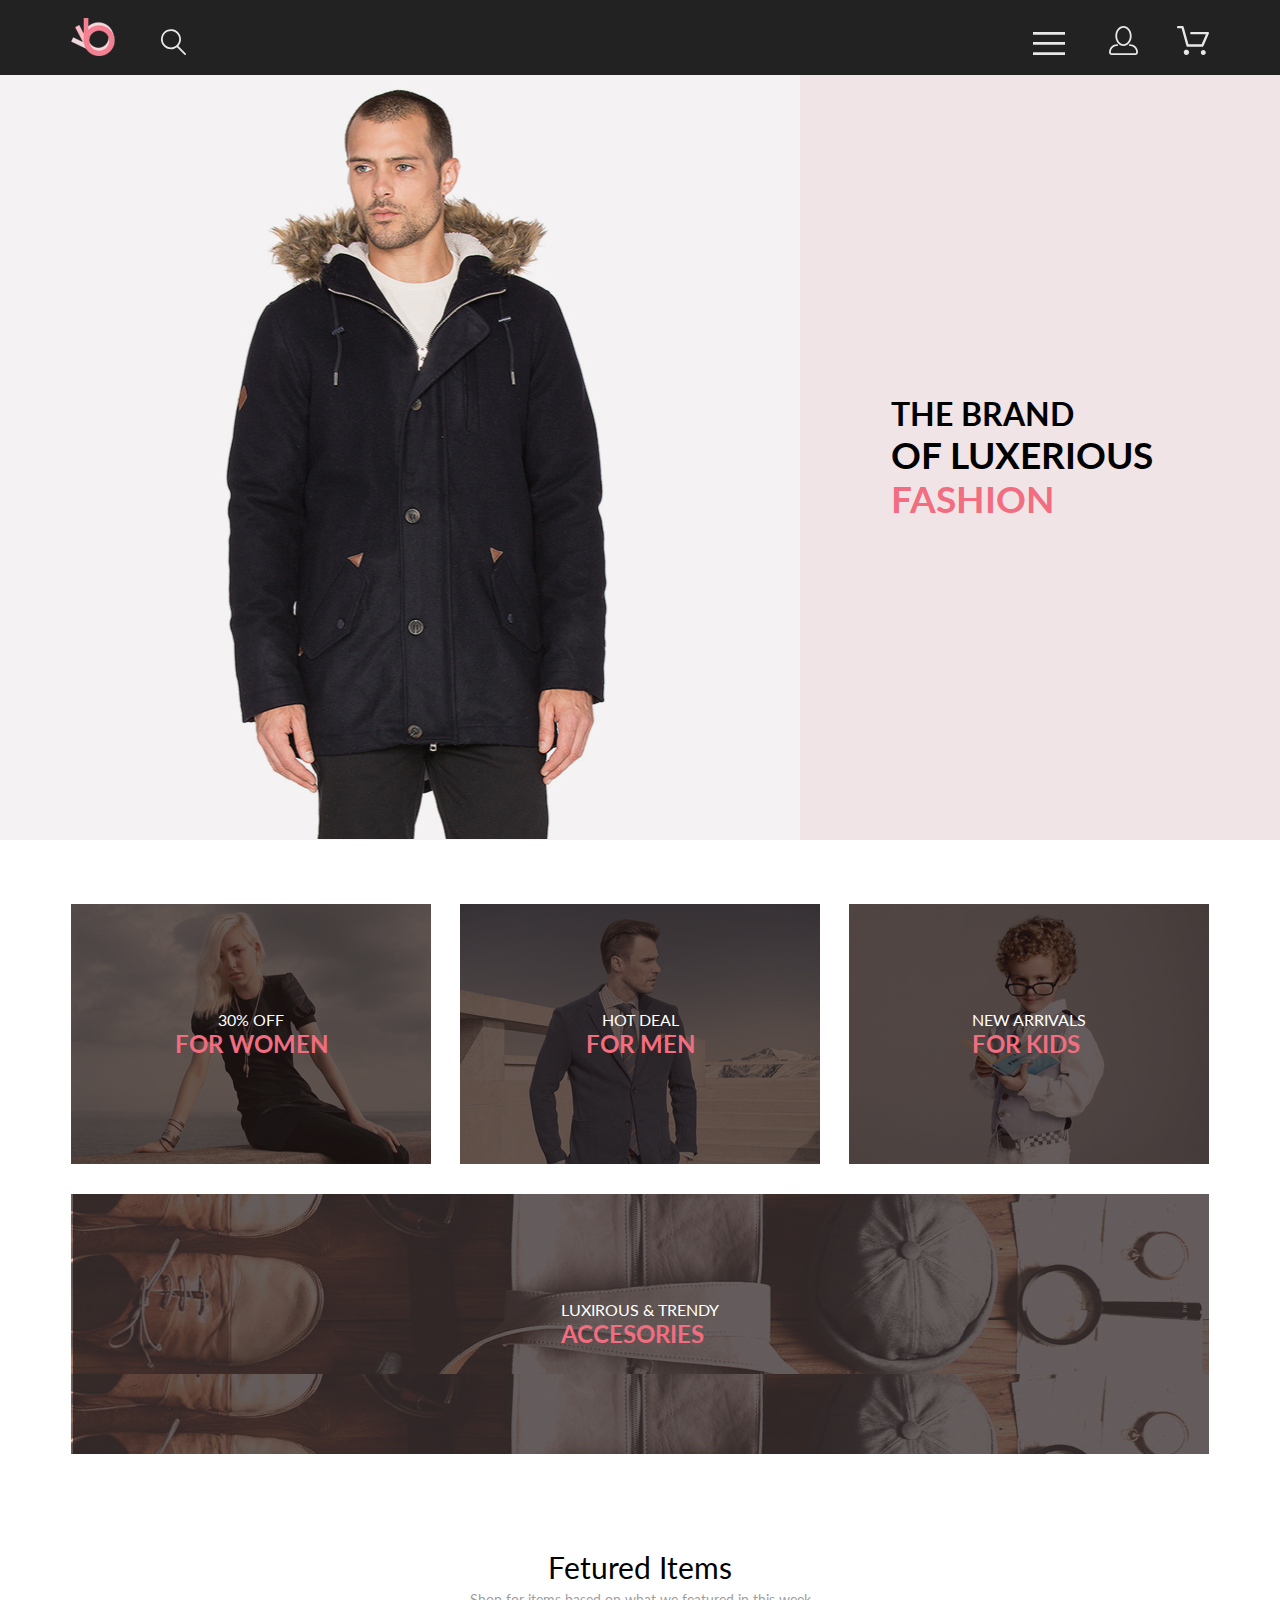
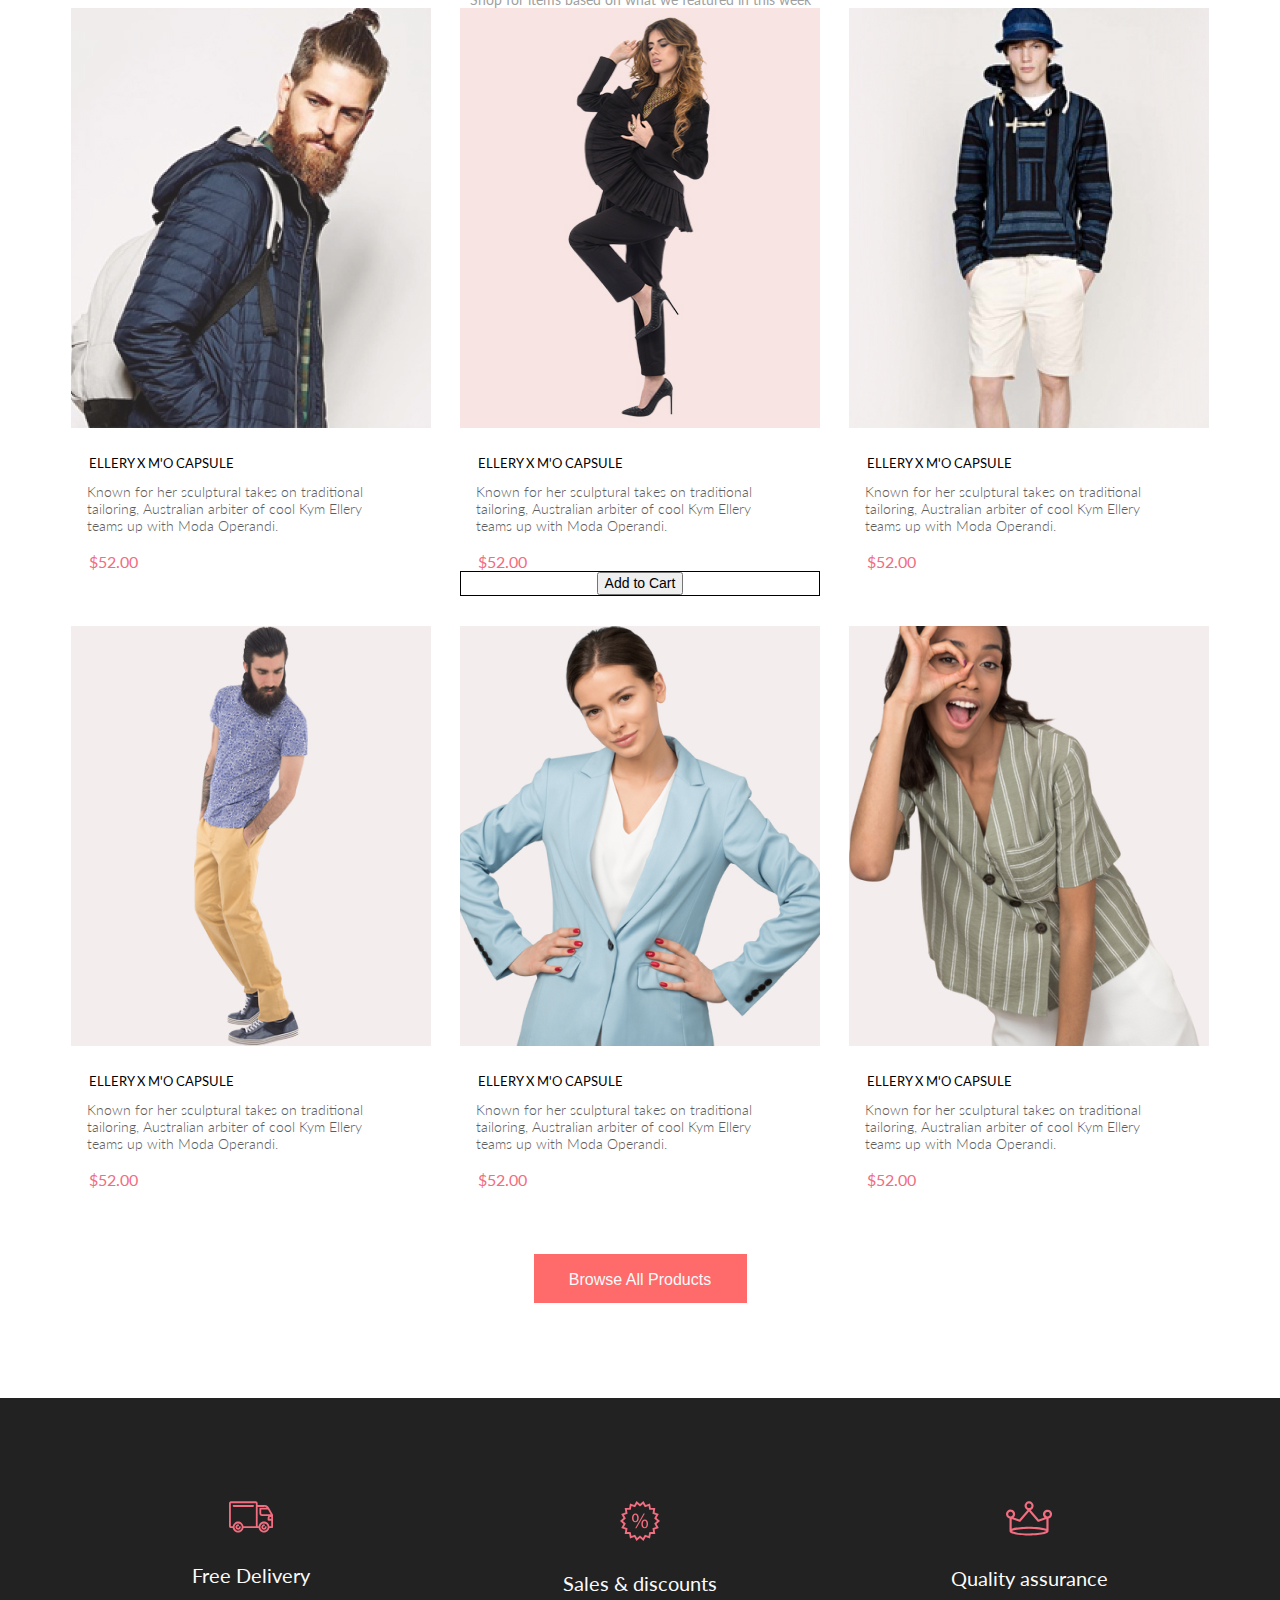
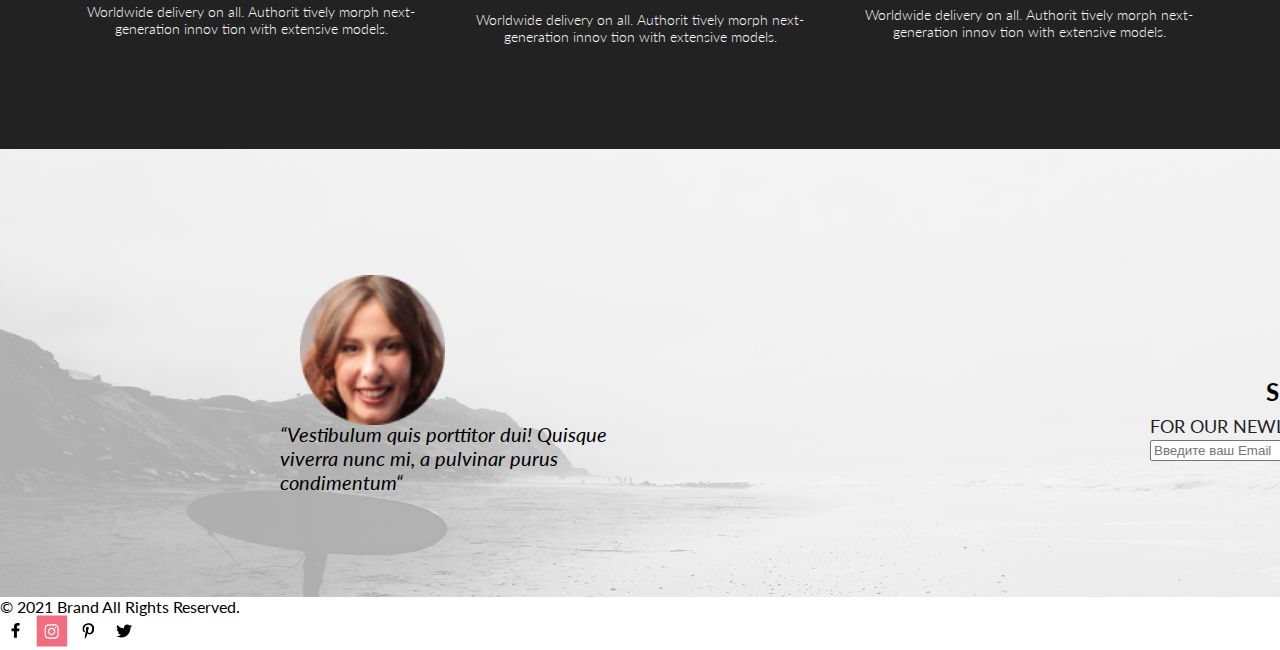
==== commit cab750f2: "lesson 2 finished" ====
--- a/index.html
+++ b/index.html
@@ -76,122 +76,171 @@
             <img src="./img/man.jpg" alt="man" width="800" height="765">
             <div class="brand__title--wrapper">
                 <h1 class="brand__title">the brand <span class="brand__subtitle">of luxerious <span
-                            class="brand__subtitle brand__subtitle--pink"> fashion</span></span></h1>
+                            class="brand__subtitle brand__subtitle--pink">fashion</span></span></h1>
             </div>
         </section>
         <section class="offers container">
             <h2 class="visually-hidden">Stocks</h2>
             <ul class="offers__list">
                 <li class="offers__item offers__item--woman">
-
-                    <p>30% off</p>
-                    <h3>for women</h3>
+                    <div>
+                        <p class="offers__sale--woman">30% off</p>
+                        <h3 class="offers__sale--text">for women</h3>
+                    </div>
                 </li>
                 <li class="offers__item offers__item--man">
-
-                    <p>hot deal</p>
-                    <h3>for men</h3>
+                    <div>
+                        <p class="offers__sale--woman">hot deal</p>
+                        <h3 class="offers__sale--text">for men</h3>
+                    </div>
                 </li>
                 <li class="offers__item offers__item--kids">
-                    <p>new arrivals</p>
-                    <h3>for kids</h3>
+                    <div>
+                        <p class="offers__sale--woman">new arrivals</p>
+                        <h3 class="offers__sale--text">for kids</h3>
+                    </div>
                 </li>
                 <li class="offers__item offers__item--accesories">
-
-                    <p>luxirous & trendy</p>
-                    <h3>accesories</h3>
-                </li>
-            </ul>
-        </section>
-        <section>
-            <h2>Fetured Items</h2>
-            <p>Shop for items based on what we featured in this week</p>
-            <ul>
-                <li>
-                    <img src="./img/product1.jpg" alt="product1" width="360" height="420">
-                    <h3>ellery x m'o capsule</h3>
-                    <p>Known for her sculptural takes on traditional tailoring, Australian arbiter of cool Kym
-                        Ellery teams up with Moda Operandi.</p>
-                    <p>$52.00</p>
-                </li>
-                <li>
-                    <img src="./img/product2.jpg" alt="product2" width="360" height="420">
-                    <h3>ellery x m'o capsule</h3>
-                    <p>Known for her sculptural takes on traditional tailoring, Australian arbiter of cool Kym
-                        Ellery teams up with Moda Operandi.</p>
-                    <p>$52.00</p>
-                    <button type="button">Add to Cart</button>
-                </li>
-                <li>
-                    <img src="./img/product3.jpg" alt="product3" width="360" height="420">
-                    <h3>ellery x m'o capsule</h3>
-                    <p>Known for her sculptural takes on traditional tailoring, Australian arbiter of cool Kym
-                        Ellery teams up with Moda Operandi.</p>
-                    <p>$52.00</p>
-                </li>
-            </ul>
-            <ul>
-                <li>
-                    <img src="./img/product4.jpg" alt="product4" width="360" height="420">
-                    <h3>ellery x m'o capsule</h3>
-                    <p>Known for her sculptural takes on traditional tailoring, Australian arbiter of cool Kym
-                        Ellery teams up with Moda Operandi.</p>
-                    <p>$52.00</p>
-                </li>
-                <li>
-                    <img src="./img/product5.jpg" alt="product5" width="360" height="420">
-                    <h3>ellery x m'o capsule</h3>
-                    <p>Known for her sculptural takes on traditional tailoring, Australian arbiter of cool Kym
-                        Ellery teams up with Moda Operandi.</p>
-                    <p>$52.00</p>
-                </li>
-                <li>
-                    <img src="./img/product6.jpg" alt="product6" width="360" height="420">
-                    <h3>ellery x m'o capsule</h3>
-                    <p>Known for her sculptural takes on traditional tailoring, Australian arbiter of cool Kym
-                        Ellery teams up with Moda Operandi.</p>
-                    <p>$52.00</p>
-                </li>
-            </ul>
-            <button type="button">Browse All Products</button>
-        </section>
-        <section>
-            <ul>
-                <li>
-                    <img src="./img/delivery.svg" alt="delivery" width="45" height="32">
-                    <h2>Free Delivery</h2>
-                    <p>Worldwide delivery on all. Authorit tively morph next-generation innov tion with extensive
-                        models.</p>
-                </li>
-                <li>
-                    <img src="./img/sales.svg" alt="sales" width="40" height="40">
-                    <h2>Sales & discounts</h2>
-                    <p>Worldwide delivery on all. Authorit tively morph next-generation innov tion with extensive
-                        models.</p>
-                </li>
-                <li>
-                    <img src="./img/krone.svg" alt="krone" width="47" height="35">
-                    <h2>Quality assurance</h2>
-                    <p>Worldwide delivery on all. Authorit tively morph next-generation innov tion with extensive
-                        models.</p>
-                </li>
-            </ul>
-        </section>
-        <section>
-            <img src="./img/background.png" alt="background">
-        </section>
-
-
-        <img src="./img/face.jpg" alt="face" width="145" height="150">
-        <p>“Vestibulum quis porttitor dui! Quisque viverra nunc mi, a pulvinar purus condimentum“</p>
-        <ul>
-            <li>
-                <h2>subscribe</h2>
-                <p>for our newletter and promotion</p>
-                <form><input placeholder="Введите ваш Email"><button type="button">Submit</button></form>
-
-            </li>
-        </ul>
+                    <div>
+                        <p class="offers__sale--woman">luxirous & trendy</p>
+                        <h3 class="offers__sale--text">accesories</h3>
+                    </div>
+                </li>
+            </ul>
+        </section>
+        <section class="products container">
+            <div class="products__title--wrapper">
+                <h2 class="products__title-maintext">Fetured Items</h2>
+                <p class="products__title--text">Shop for items based on what we featured in this week</p>
+
+
+                <ul class="products__list">
+                    <li class="products__item">
+                        <div class="products__item--all">
+                            <img src="./img/product1.jpg" alt="product1" width="360" height="420">
+                            <h3 class="products__item--name">ellery x m'o capsule</h3>
+                            <p class="products__item--text">Known for her sculptural takes on traditional tailoring,
+                                Australian arbiter of cool Kym
+                                Ellery teams up with Moda Operandi.</p>
+                            <p class="products__item--price">$52.00</p>
+                        </div>
+                    </li>
+
+                    <li class="products__item">
+                        <div class="products__item--all">
+                            <img src="./img/product2.jpg" alt="product2" width="360" height="420">
+                            <h3 class="products__item--name">ellery x m'o capsule</h3>
+                            <p class="products__item--text">Known for her sculptural takes on traditional tailoring,
+                                Australian arbiter of cool Kym
+                                Ellery teams up with Moda Operandi.</p>
+                            <p class="products__item--price">$52.00</p>
+                            <div class="products__button--border">
+                                <button class="products__button--text" type="button">Add to Cart</button>
+                            </div>
+                        </div>
+                    </li>
+                    <li class="products__item">
+                        <div class="products__item--all">
+                            <img src="./img/product3.jpg" alt="product3" width="360" height="420">
+                            <h3 class="products__item--name">ellery x m'o capsule</h3>
+                            <p class="products__item--text">Known for her sculptural takes on traditional tailoring,
+                                Australian arbiter of cool Kym
+                                Ellery teams up with Moda Operandi.</p>
+                            <p class="products__item--price">$52.00</p>
+                        </div>
+                    </li>
+                </ul>
+                <ul class="products__list">
+                    <li>
+                        <div class="products__item--all">
+                            <img src="./img/product4.jpg" alt="product4" width="360" height="420">
+                            <h3 class="products__item--name">ellery x m'o capsule</h3>
+                            <p class="products__item--text"> Known for her sculptural takes on traditional tailoring,
+                                Australian arbiter of cool Kym
+                                Ellery teams up with Moda Operandi.</p>
+                            <p class="products__item--price">$52.00</p>
+                        </div>
+                    </li>
+                    <li>
+                        <div class="products__item--all">
+                            <img src="./img/product5.jpg" alt="product5" width="360" height="420">
+                            <h3 class="products__item--name">ellery x m'o capsule</h3>
+                            <p class="products__item--text">Known for her sculptural takes on traditional tailoring,
+                                Australian arbiter of cool Kym
+                                Ellery teams up with Moda Operandi.</p>
+                            <p class="products__item--price">$52.00</p>
+                        </div>
+                    </li>
+                    <div class="products__button--wrapper">
+                        <li>
+                            <div class="products__item--all">
+                                <img src="./img/product6.jpg" alt="product6" width="360" height="420">
+                                <h3 class="products__item--name">ellery x m'o capsule</h3>
+                                <p class="products__item--text">Known for her sculptural takes on traditional tailoring,
+                                    Australian arbiter of cool Kym
+                                    Ellery teams up with Moda Operandi.</p>
+                                <p class="products__item--price">$52.00</p>
+                            </div>
+                        </li>
+                </ul>
+                <div class="border__button">
+                    <button type="button" class="products__browse">Browse All Products</button>
+                </div>
+            </div>
+
+            </div>
+
+        </section>
+        <section class="delivery container">
+            <ul class="delivery__items container">
+                <li class="delivery__good">
+                    <div>
+                        <img class="delivery__img" src="./img/delivery.svg" alt="delivery" width="45" height="32">
+                        <h2 class="delivery__heading">Free Delivery</h2>
+                        <p class="delivery__text">Worldwide delivery on all. Authorit tively morph next-generation innov
+                            tion with extensive
+                            models.</p>
+                    </div>
+                </li>
+                <li class="delivery__good">
+                    <div>
+                        <img class="delivery__img" src="./img/sales.svg" alt="sales" width="40" height="40">
+                        <h2 class="delivery__heading">Sales & discounts</h2>
+                        <p class="delivery__text">Worldwide delivery on all. Authorit tively morph next-generation innov
+                            tion with extensive
+                            models.</p>
+                    </div>
+                </li>
+                <li class="delivery__good">
+                    <div>
+                        <img class="delivery__img" src="./img/krone.svg" alt="krone" width="47" height="35">
+                        <h2 class="delivery__heading">Quality assurance</h2>
+                        <p class="delivery__text">Worldwide delivery on all. Authorit tively morph next-generation innov
+                            tion with extensive
+                            models.</p>
+                    </div>
+                </li>
+            </ul>
+            </div>
+        </section>
+
+        <section class="reviews__img--background">
+            <div class="reviews__img--wrapper">
+                <img src="./img/background.png" alt="background">
+
+                <img class="reviews__face--img" src="./img/face.png" alt="face" width="145" height="150">
+                <p class="reviews__text">“Vestibulum quis porttitor dui! Quisque viverra nunc mi, a pulvinar purus
+                    condimentum“</p>
+                <ul class="reviews__subscribe">
+                    <li>
+                        <h2 class="reviews__heading">subscribe</h2>
+                        <p class="reviews__subscribe--text">for our newletter and promotion</p>
+                        <form><input placeholder="Введите ваш Email"><button type="button">Submit</button></form>
+
+                    </li>
+                </ul>
+            </div>
+        </section>
     </main>
 
     <footer>
--- a/css/style.css
+++ b/css/style.css
@@ -3,8 +3,8 @@
     --pink: #F1E4E6;
     --pink-light: #F16D7F;
     --grey: #211616;
-
-  }
+    --white: #FBFBFB;
+}
 body{
     font-family: Lato;
 font-size: 16px;
@@ -16,7 +16,6 @@
     width: 1138px;
     margin: 0 auto;
 }
-
 .visually-hidden{
     position: absolute;
     width: 1px;
@@ -26,88 +25,268 @@
     overflow: hidden;
     border: 0;
     clip:rect(0 0 0 0);
-
 }
 .header {
-    background-color: var(--dark-blue);
-}
-
+background-color: var(--dark-blue);
+}
 .header__wrapper{
-    display: flex;
-    align-content: center;
-    min-height: 75px;
-    justify-content: space-between;
+display: flex;
+align-content: center;
+min-height: 75px;
+justify-content: space-between;
 }
 .header__navigation{
-    display: none;
+display: none;
 }
 .header__logo{
-    margin: 0 41px 0 0;
+margin: 18px 41px 0 0;
 }
 .header__button{
-    background-color: transparent;
-    border: none;
-    margin: 0 34px 0 0;
+background-color: transparent;
+border: none;
+margin: 31px 34px 0 0;
 }
 .header__person-link{
-    margin: 0 34px 0 0;
+margin: 0 34px 0 0;
 }
 
 .brand {
-    margin: 0 0 63px 0;
-    display: flex;
+margin: auto;
+margin-bottom: 64px;
+display: flex;
+width: 1400px;
+
 }
 .brand__title--wrapper {
-    padding: 0 0 0 91px;
-    background-color: var(--pink);
-    flex-grow: 1;
-    display: flex;
-    align-items: center;
-}
-
+padding: 0 0 0 91px;
+background-color: var(--pink);
+flex-grow: 1;
+display: flex;
+align-items: center;
+}
 .brand__title{
 font-size: 32px;
-font-style: normal;
 font-weight: 700;
 line-height: 38px;
 text-transform: uppercase;
 }
-
 .brand__subtitle {
-    display: block;
+display: block;
 font-size: 37px;
 font-weight: 700;
 line-height: 44px;
 }
-
 .brand__subtitle--pink {
-    color: var(--pink-light);
-}
-
+color: var(--pink-light);
+}
 .offers__list{
-    display: flex;
-    flex-wrap: wrap;
-    justify-content: space-between;
-    margin: 0 0 30px;
+display: flex;
+flex-wrap: wrap;
+justify-content: space-between;
 }
 .offers__item{
 min-height: 260px;
 width: 360px;
 background-color: var(--grey);
 margin: 0 0 30px;
-}
-
+display: flex;
+justify-content: center;
+align-items: center;
+}
 .offers__item--woman{
-    background-image: url(../img/forwoman.jpg);
-
+background-image: url(../img/forwoman.jpg);
 }
 .offers__item--man{
-    background-image: url(../img/formen.jpg);
+background-image: url(../img/formen.jpg);
 }
 .offers__item--kids{
-    background-image: url(../img/forkids.jpg);
+background-image: url(../img/forkids.jpg);
 }
 .offers__item--accesories{
-    background-image: url(../img/foraccesories.jpg);
+background-image: url(../img/foraccesories.jpg);
+width: 100%;
+}
+.offers__sale--woman{
+font-size: 16px;
+font-weight: 400;
+line-height: 19px;
+text-transform: uppercase;
+text-align: center;
+color: white;
+}
+.offers__sale--text{
+font-size: 24px;
+font-weight: 700;
+line-height: 29px;
+text-transform: uppercase;
+color: #F16D7F;
+}
+.products__list{
+display: flex;
+flex-wrap: wrap;
+justify-content: space-between;
+}
+.products__title--wrapper{
+align-items: center;
+}
+.products__title-maintext{
+font-size: 30px;
+font-weight: 400;
+line-height: 36px;
+text-align: center;
+margin: 65px 0 0 0;
+}
+.products__title--text{
+    font-size: 14px;
+    font-weight: 400;
+    line-height: 17px;
+    text-align: center;
+    color:#9F9F9F;
+    margin: 6px 0 0 0;
+}
+.products__item{
+    margin: 0 0 30px;
+    display: flex;
+    flex-wrap: wrap;
+    justify-content: space-between;
+}
+.products__item--1{
+    margin: 47px 0 0 0;
+    max-width: 420px;
+}
+.products__item--name{
+font-size: 13px;
+font-weight: 400;
+line-height: 16px;
+text-transform: uppercase;
+color: #000000;
+margin: 25px 0 0 18px;
+}
+.products__item--text{
+font-size: 14px;
+font-weight: 300;
+line-height: 17px;
+color: #5D5D5D;
+margin: 12px 0 0 16px;
+width:314px;
+}
+.products__item--price{
+    font-size: 16px;
+    font-weight: 400;
+    line-height: 19px;
+color: #F16D7F;
+margin: 18px 0 0 18px;
+}
+.products__browse{
+    margin: 0 auto;
+    margin: 14px 0 0 0;
+font-size: 16px;
+font-weight: 400;
+line-height: 19px;
+color: var(--white);
+border: none;
+background-color:#FF6A6A;
+}
+.delivery{
+    background-color: var(--dark-blue);
     width: 100%;
-}
+    max-width:1600px;
+    margin-top: 95px;
+}
+.delivery__items{
+display: flex;
+justify-content: space-between;
+text-align: center;
+margin: auto;
+}
+.delivery__good{
+display: flex;
+justify-content: space-between;
+}
+.delivery__img{
+margin: 103px 0 0;
+}
+.delivery__heading{
+margin: 28px 0 0;
+font-size: 20px;
+font-weight: 400;
+line-height: 24px;
+color: var(--white);
+}
+.delivery__text{
+margin: 16px 0 104px;
+font-size: 14px;
+font-weight: 300;
+line-height: 17px;
+color: var(--white);
+width: 360px;
+}
+.reviews__img--background{
+    position: relative;
+}
+.reviews__img--wrapper{
+}
+.reviews__face--img{
+    margin: 50px;
+    position: absolute;
+    top: 76px;
+    left: 250px;
+}
+.reviews__text{
+    margin: 50px;
+    position: absolute;
+width: 359px;
+left: 230.287109375px;
+top: 223px;
+border-radius: nullpx;
+font-size: 20px;
+font-style: italic;
+font-weight: 400;
+line-height: 24px;
+}
+.reviews__subscribe{
+position: absolute;
+left: 1150px;
+top: 223px;
+width: 359px;
+margin: auto;
+}
+.reviews__heading{
+font-size: 24px;
+font-weight: 700;
+line-height: 40px;
+text-transform: uppercase;
+text-align: center;
+}
+.reviews__subscribe--text{
+font-size: 18px;
+font-weight: 400;
+line-height: 28px;
+color: #222224;
+text-transform: uppercase;
+}
+
+.border__button{
+    border: 1px solid #FF6A6A;
+    background-color: #FF6A6A;
+    height: 47px;
+width: 211px;
+border-radius: 0px;
+margin: auto;
+text-align: center;
+margin-top: 65px;
+}
+.products__button--border{
+    border: 1px solid black;
+    margin: auto;
+text-align: center;
+}
+.products__button--wrapper{
+    
+}
+.products__button--text{
+
+font-size: 14px;
+font-weight: 400;
+line-height: 17px;
+}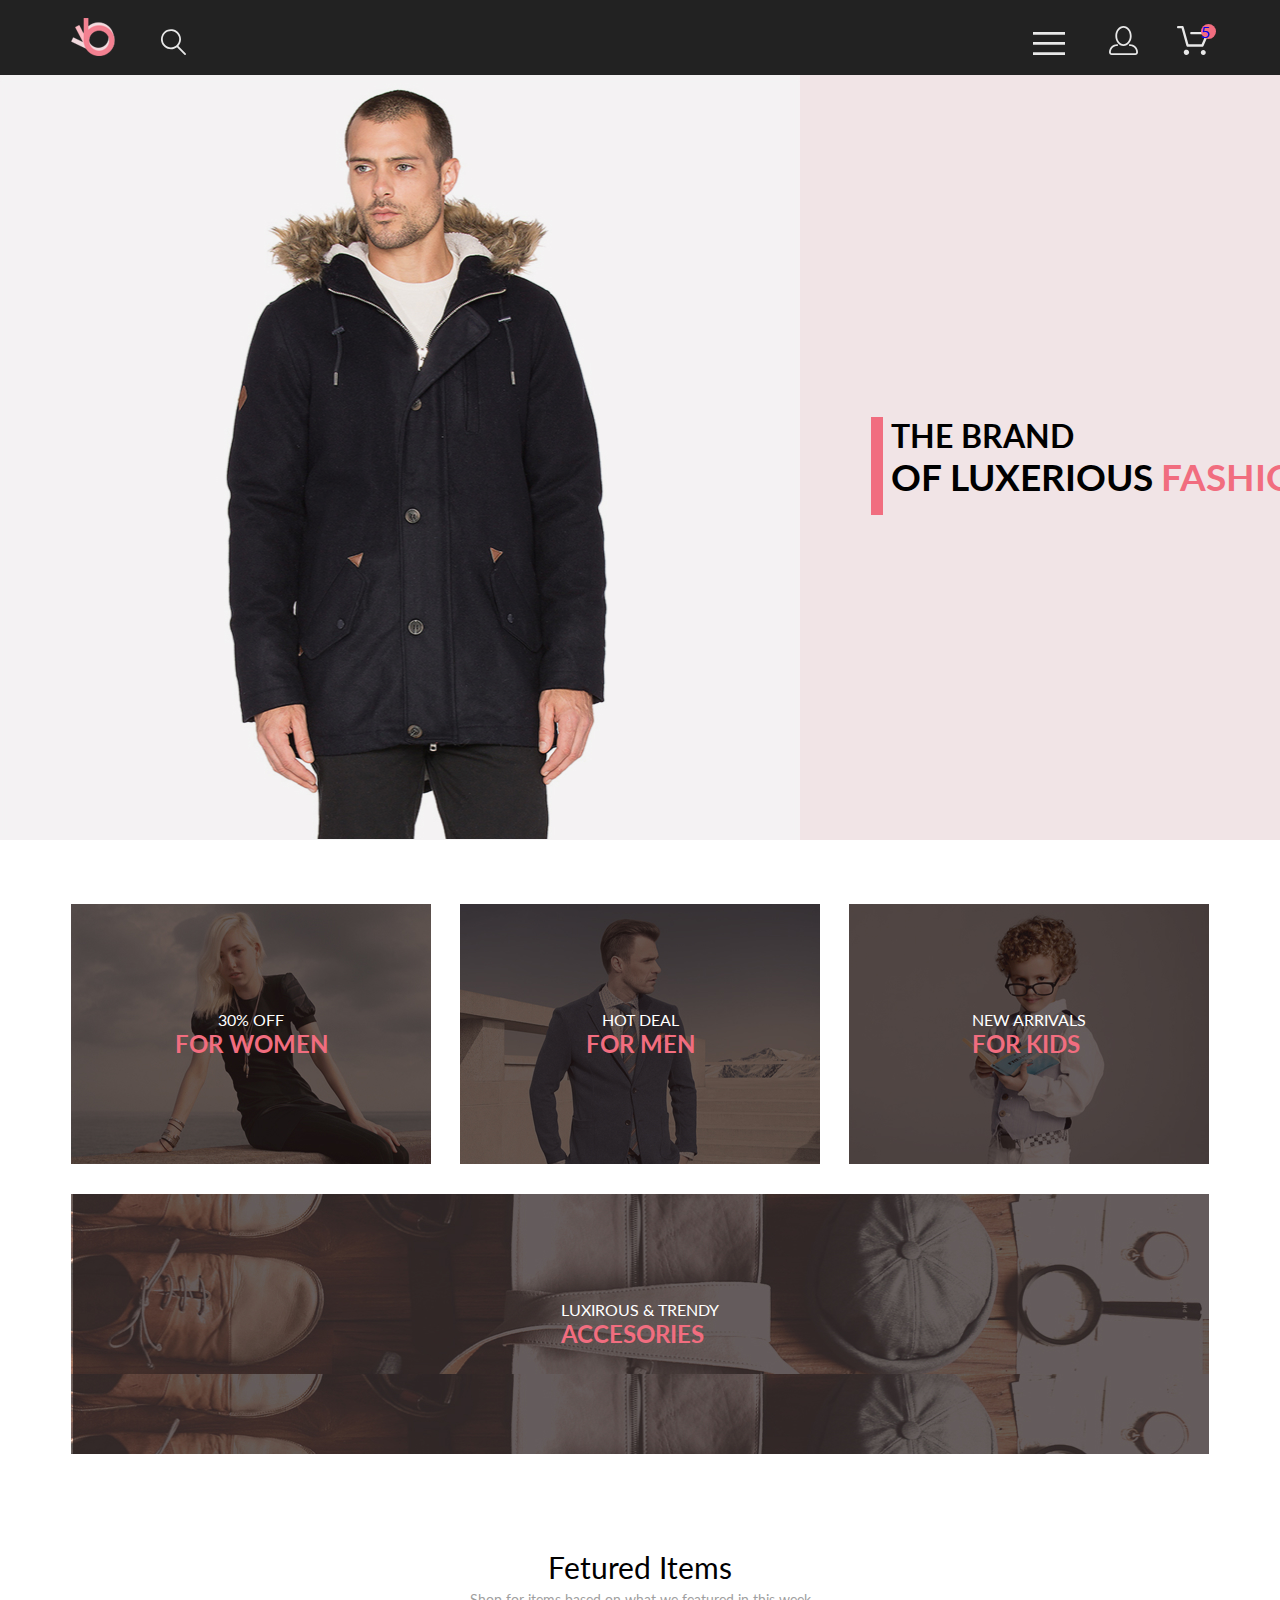
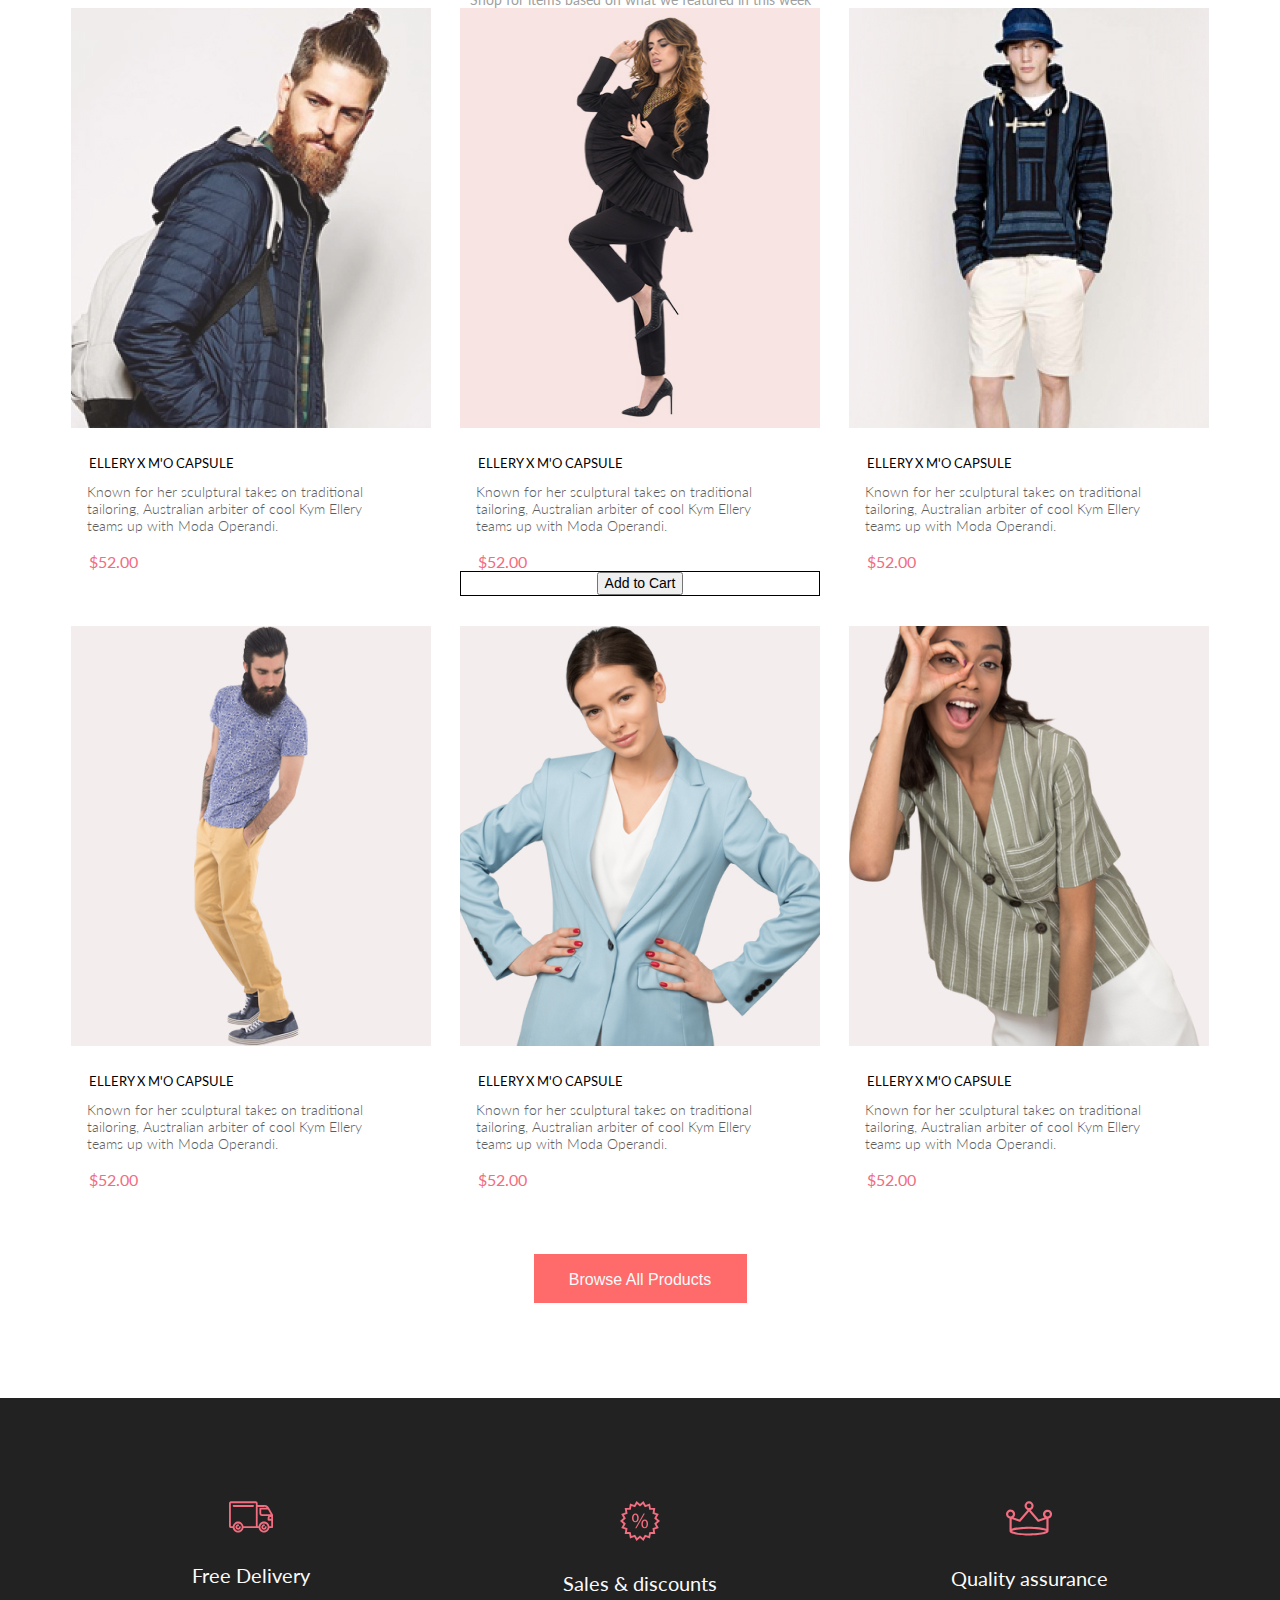
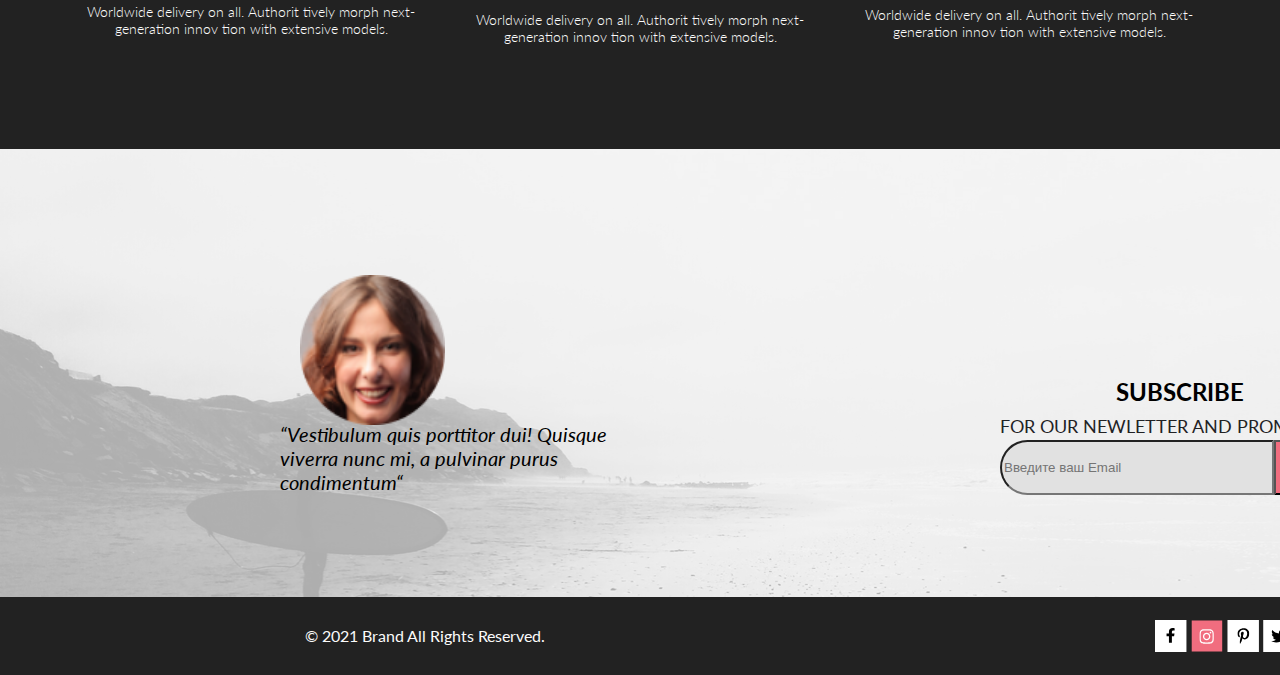
==== commit 20154c87: "create registration.html" ====
--- a/index.html
+++ b/index.html
@@ -26,7 +26,7 @@
                             height="23"></button>
                     <a class="header__person-link" href="#"><img src="./img/account.svg" alt="account" width="29"
                             height="29"></a>
-                    <a href="#"><img src="./img/basket.svg"></a>
+                    <a class="basket" href="#"><img src="./img/basket.svg"></a>
                 </div>
             </div>
         </div>
@@ -72,11 +72,15 @@
     </header>
 
     <main>
-        <section class="brand">
+        <section class="brand containerMax">
             <img src="./img/man.jpg" alt="man" width="800" height="765">
             <div class="brand__title--wrapper">
-                <h1 class="brand__title">the brand <span class="brand__subtitle">of luxerious <span
-                            class="brand__subtitle brand__subtitle--pink">fashion</span></span></h1>
+                <h1 class="brand__title">the brand
+                    <div>
+                        <span class="brand__subtitle">of luxerious</span>
+                        <span class="brand__subtitle brand__subtitle--pink">fashion</span>
+                    </div>
+                </h1>
             </div>
         </section>
         <section class="offers container">
@@ -223,11 +227,11 @@
             </ul>
             </div>
         </section>
-
-        <section class="reviews__img--background">
-            <div class="reviews__img--wrapper">
+    </main>
+    <footer>
+        <section class="reviews__img--background containerMax">
+            <div class="reviews__img--wrapper ">
                 <img src="./img/background.png" alt="background">
-
                 <img class="reviews__face--img" src="./img/face.png" alt="face" width="145" height="150">
                 <p class="reviews__text">“Vestibulum quis porttitor dui! Quisque viverra nunc mi, a pulvinar purus
                     condimentum“</p>
@@ -235,22 +239,27 @@
                     <li>
                         <h2 class="reviews__heading">subscribe</h2>
                         <p class="reviews__subscribe--text">for our newletter and promotion</p>
-                        <form><input placeholder="Введите ваш Email"><button type="button">Submit</button></form>
-
+                        <form class="form" action="endpoint">
+                            <input class="form__email" type="email" placeholder="Введите ваш Email" required>
+                            <button class="form__button" type="button">Subscribe</button>
+                        </form>
                     </li>
                 </ul>
             </div>
         </section>
-    </main>
-
-    <footer>
-        <section>
-            <p>© 2021 Brand All Rights Reserved.</p>
-        </section>
-        <a href="#"><img src="./img/facebook.svg" alt="facebook" width="32" height="32"></a>
-        <a href="#"><img src="./img/instagramm.svg" alt="instagramm" width="32" height="32"></a>
-        <a href="#"><img src="./img/pindos.svg" alt="pindos" width="32" height="32"></a>
-        <a href="#"><img src="./img/twitter.svg" alt="twitter" width="32" height="32"></a>
+
+
+        <section class="footer containerMax">
+            <section class="copyright">
+                <p>© 2021 Brand All Rights Reserved.</p>
+            </section>
+            <div class="socialNet">
+                <a href="#"><img src="./img/facebook.svg" alt="facebook" width="32" height="32"></a>
+                <a href="#"><img src="./img/instagramm.svg" alt="instagramm" width="32" height="32"></a>
+                <a href="#"><img src="./img/pindos.svg" alt="pindos" width="32" height="32"></a>
+                <a href="#"><img src="./img/twitter.svg" alt="twitter" width="32" height="32"></a>
+            </div>
+        </section>
     </footer>
 </body>
 
--- a/css/style.css
+++ b/css/style.css
@@ -14,6 +14,10 @@
 }
 .container {
     width: 1138px;
+    margin: 0 auto;
+}
+.containerMax{
+    width: 1600px;
     margin: 0 auto;
 }
 .visually-hidden{
@@ -46,32 +50,202 @@
 border: none;
 margin: 31px 34px 0 0;
 }
+.basket{
+position: relative;
+}
+.basket:before{
+width:15px;
+height:15px;
+content: "5";
+background: var(--pink-light);
+position: absolute;
+top: -15px;
+left: 25px;
+border-radius: 50%;
+}
 .header__person-link{
 margin: 0 34px 0 0;
 }
+
+.registration{
+    background-color: #F8F3F4;
+}
+.registration__text{
+    font-family: Lato;
+    font-size: 24px;
+    font-weight: 400;
+    line-height: 29px;
+text-transform: uppercase;
+color: var(--pink-light);
+padding: 59px 0 60px 230px;
+}
+.registration__form--name{
+    font-size: 16px;
+    font-weight: 300;
+    line-height: 19px;
+    color: var(--dark-blue);
+    
+}
+.registration__form--notification{
+    padding: 64px 0 0 231px;
+}
+.reg__text--notificationPass{
+    font-family: Lato;
+font-size: 13px;
+font-weight: 300;
+line-height: 16px;
+padding: 15px 0 0 0;
+height: 32px;
+width: 359px;
+color: #B1B1B1;
+}
+.button__joinNow{
+    height: 50px;
+width: 167px;
+background: #F16D7F;
+color: #FFFFFF;
+border: none;
+font-size: 14px;
+font-weight: 400;
+line-height: 17px;
+text-transform: uppercase;
+margin: 39px 0 96px 0;
+position:relative;
+}
+.button__joinNow::after{
+    content: "";
+    position: absolute;
+    right: 20px;
+    width: 20px;
+    height: 15px;
+    background-image: url(../img/arrowWhite.png);
+    background-size: 20px 15px;
+}
+.registration__article{
+    padding: 64px 0 0 128px;
+}
+.registration__article--name{
+    height: 29px;
+width: 265px;
+font-size: 24px;
+font-weight: 300;
+line-height: 29px;
+text-transform: uppercase;
+}
+.registration__article--description{
+width: 652px;
+font-size: 24px;
+font-weight: 300;
+line-height: 29px;
+padding: 22px 0 0 0;
+}
+.registration__article--point{
+    font-size: 24px;
+    font-weight: 300;
+    line-height: 29px;
+    padding: 16px 0 0 0;
+    position: relative;
+}
+.registration__article--point::before{
+    position: absolute;
+    left:-20px;
+    top: 25px;
+    width: 15px;
+    height: 15px;
+    content: '';
+    background-image: url(../img/VectorBlack.png);
+    background-size: 15px 15px;
+}
+[type="radio"]{
+    display: none;
+}
+.radio__label{
+    margin: 17px;
+    position: relative;
+    
+}
+.radio__label::before{
+    content: '';
+    width: 10px;
+    height: 10px;
+    top:5px;
+    left: -16px;
+    position: absolute;
+    border: 1px solid black;
+    border-radius: 50%;
+}
+[type="radio"]:checked+.radio__label::before{
+    background: black;
+}
+.reg__text--name{
+font-size: 16px;
+font-weight: 300;
+line-height: 19px;
+}
+.registration__form--name{
+margin: 20px 0 0 0;
+width: 360px;
+height: 45px;
+}
+.registration__form--lastName{
+    margin: 20px 0 20px 0;
+width: 360px;
+height: 45px;
+}
+.reg__text--details{
+    font-family: Lato;
+font-size: 16px;
+font-weight: 300;
+line-height: 19px;
+padding: 34px 0 0 0;
+}
+.registration__form--email{
+    margin: 20px 0 0px 0;
+width: 360px;
+height: 45px;
+}
+.registration__form--password{
+    margin: 20px 0 0px 0;
+width: 360px;
+height: 45px;
+}
+.reg__main{
+    display: flex;
+}
+
 
 .brand {
 margin: auto;
 margin-bottom: 64px;
 display: flex;
 width: 1400px;
-
-}
+}
+
 .brand__title--wrapper {
 padding: 0 0 0 91px;
 background-color: var(--pink);
 flex-grow: 1;
 display: flex;
 align-items: center;
+position:relative;
 }
 .brand__title{
 font-size: 32px;
 font-weight: 700;
 line-height: 38px;
 text-transform: uppercase;
+position: relative;
+}
+.brand__title:before {
+width:12px;
+height:98px;
+content: "";
+background: var(--pink-light);
+position: absolute;
+top: 0px;
+left: -20px;
 }
 .brand__subtitle {
-display: block;
 font-size: 37px;
 font-weight: 700;
 line-height: 44px;
@@ -223,8 +397,10 @@
 }
 .reviews__img--background{
     position: relative;
+    margin: 0 auto;
 }
 .reviews__img--wrapper{
+    
 }
 .reviews__face--img{
     margin: 50px;
@@ -246,7 +422,7 @@
 }
 .reviews__subscribe{
 position: absolute;
-left: 1150px;
+left: 1000px;
 top: 223px;
 width: 359px;
 margin: auto;
@@ -289,4 +465,51 @@
 font-size: 14px;
 font-weight: 400;
 line-height: 17px;
-}+}
+.form {
+    display: flex;
+}
+.form__email{
+-webkit-border-top-left-radius: 120px;
+-webkit-border-bottom-left-radius: 120px;
+-moz-border-radius-topleft: 120px;
+-moz-border-radius-bottomleft: 120px;
+border-top-left-radius: 120px;
+border-bottom-left-radius: 120px;
+height: 49px;
+width: 322.5px;
+background: #E1E1E1;
+}
+.form__button{
+    -webkit-border-top-right-radius: 120px;
+-webkit-border-bottom-right-radius: 120px;
+-moz-border-radius-topright: 120px;
+-moz-border-radius-bottomright: 120px;
+border-top-right-radius: 120px;
+border-bottom-right-radius: 120px;
+color: #FFFFFF;
+width: 100px;
+font-size: 14px;
+font-weight: 400;
+line-height: 17px;
+background: var(--pink-light);
+
+}
+.footer {
+    margin-top: -3px;
+    height: 79px;
+    background-color: var(--dark-blue);
+    display: flex;
+    justify-content: space-around;
+    }
+
+    .copyright {
+font-size: 16px;
+font-style: normal;
+font-weight: 400;
+color:var(--white);
+padding: 32px 0 0 0;
+    }
+.socialNet{
+        padding: 24px 0 0 0;
+    }